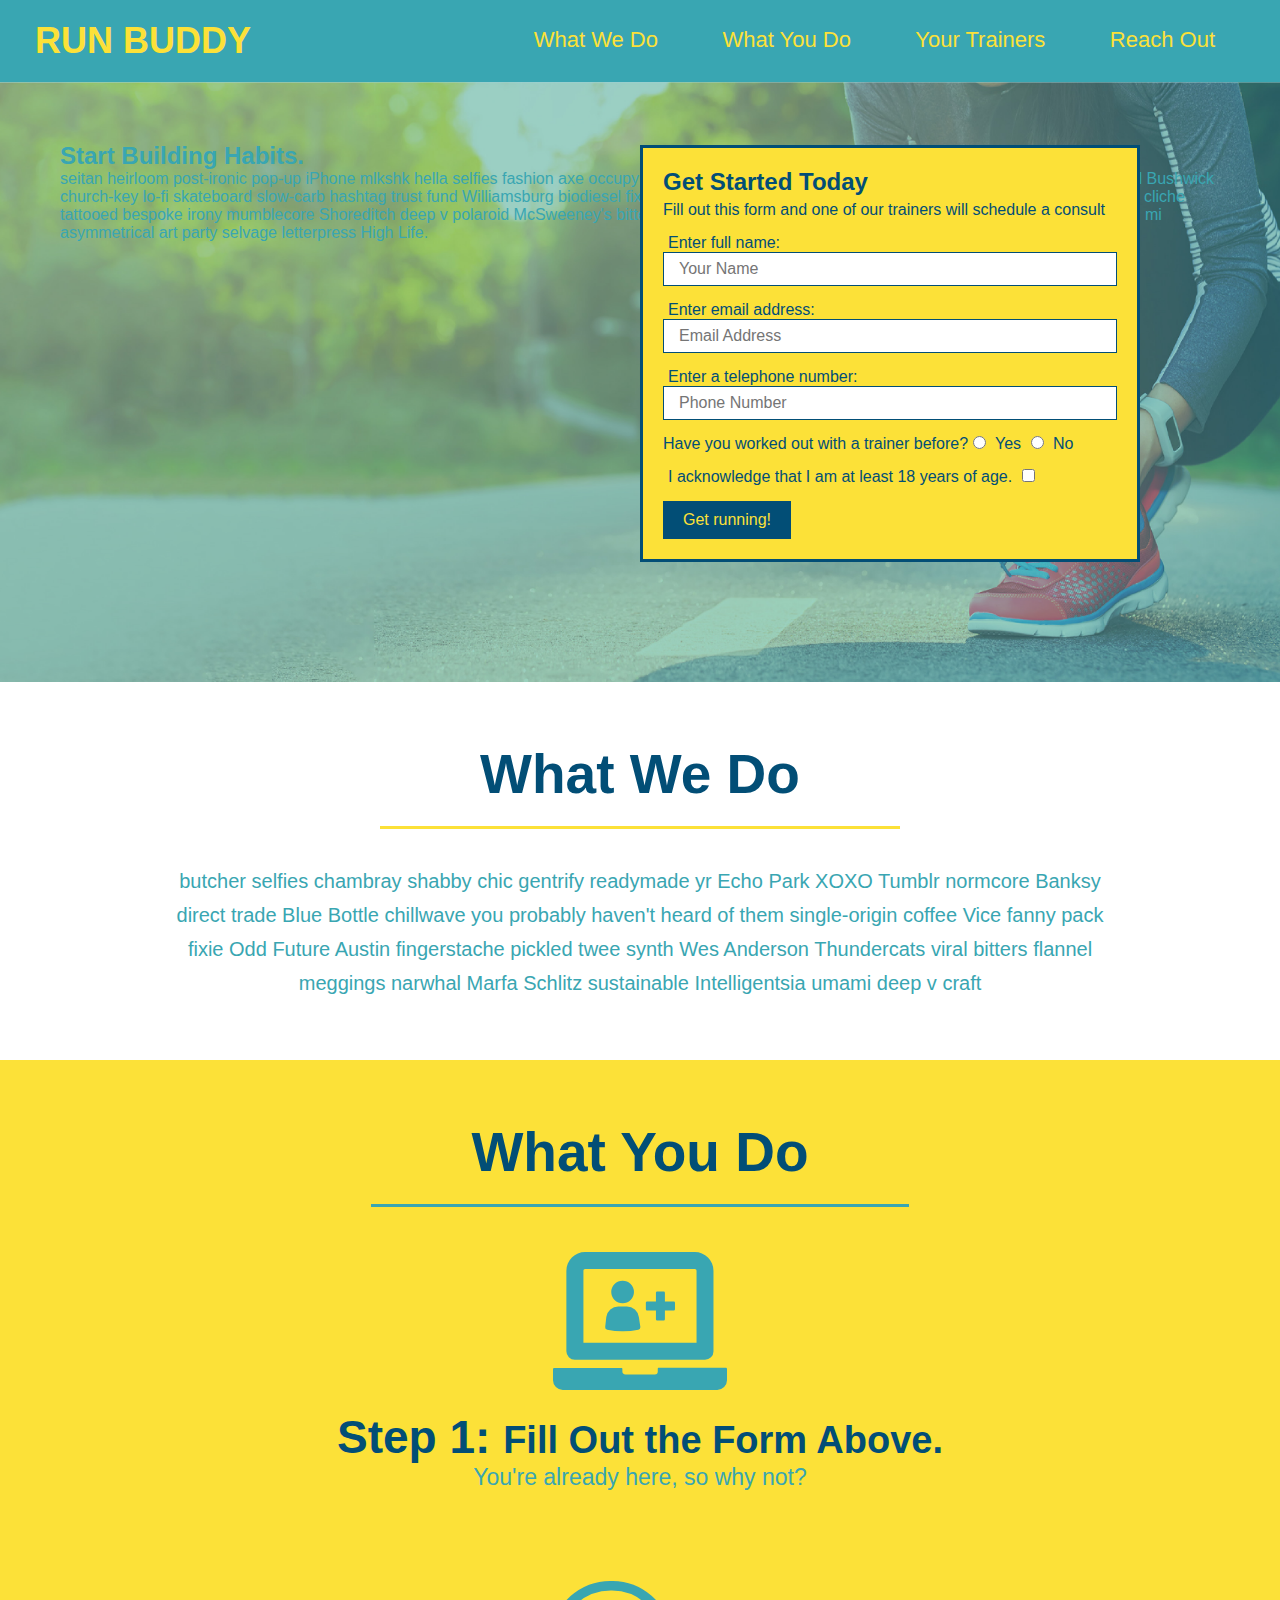
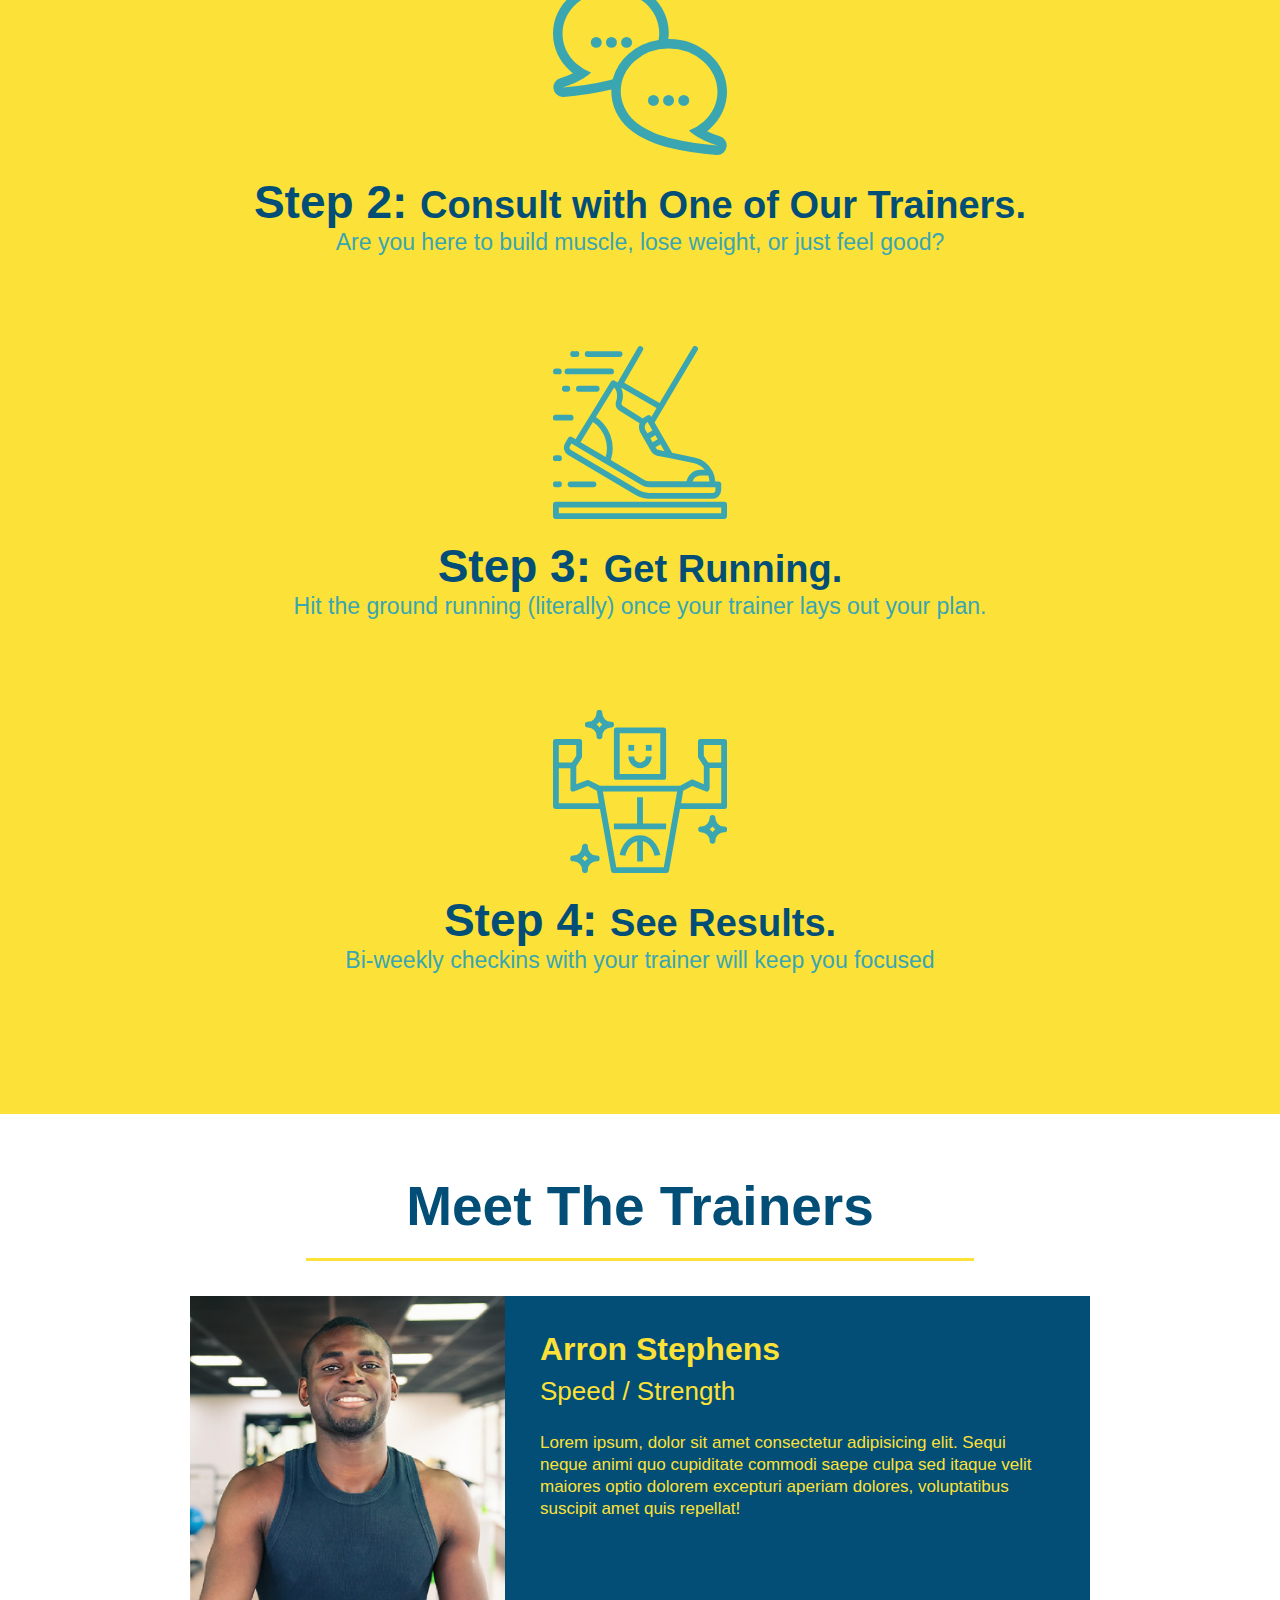
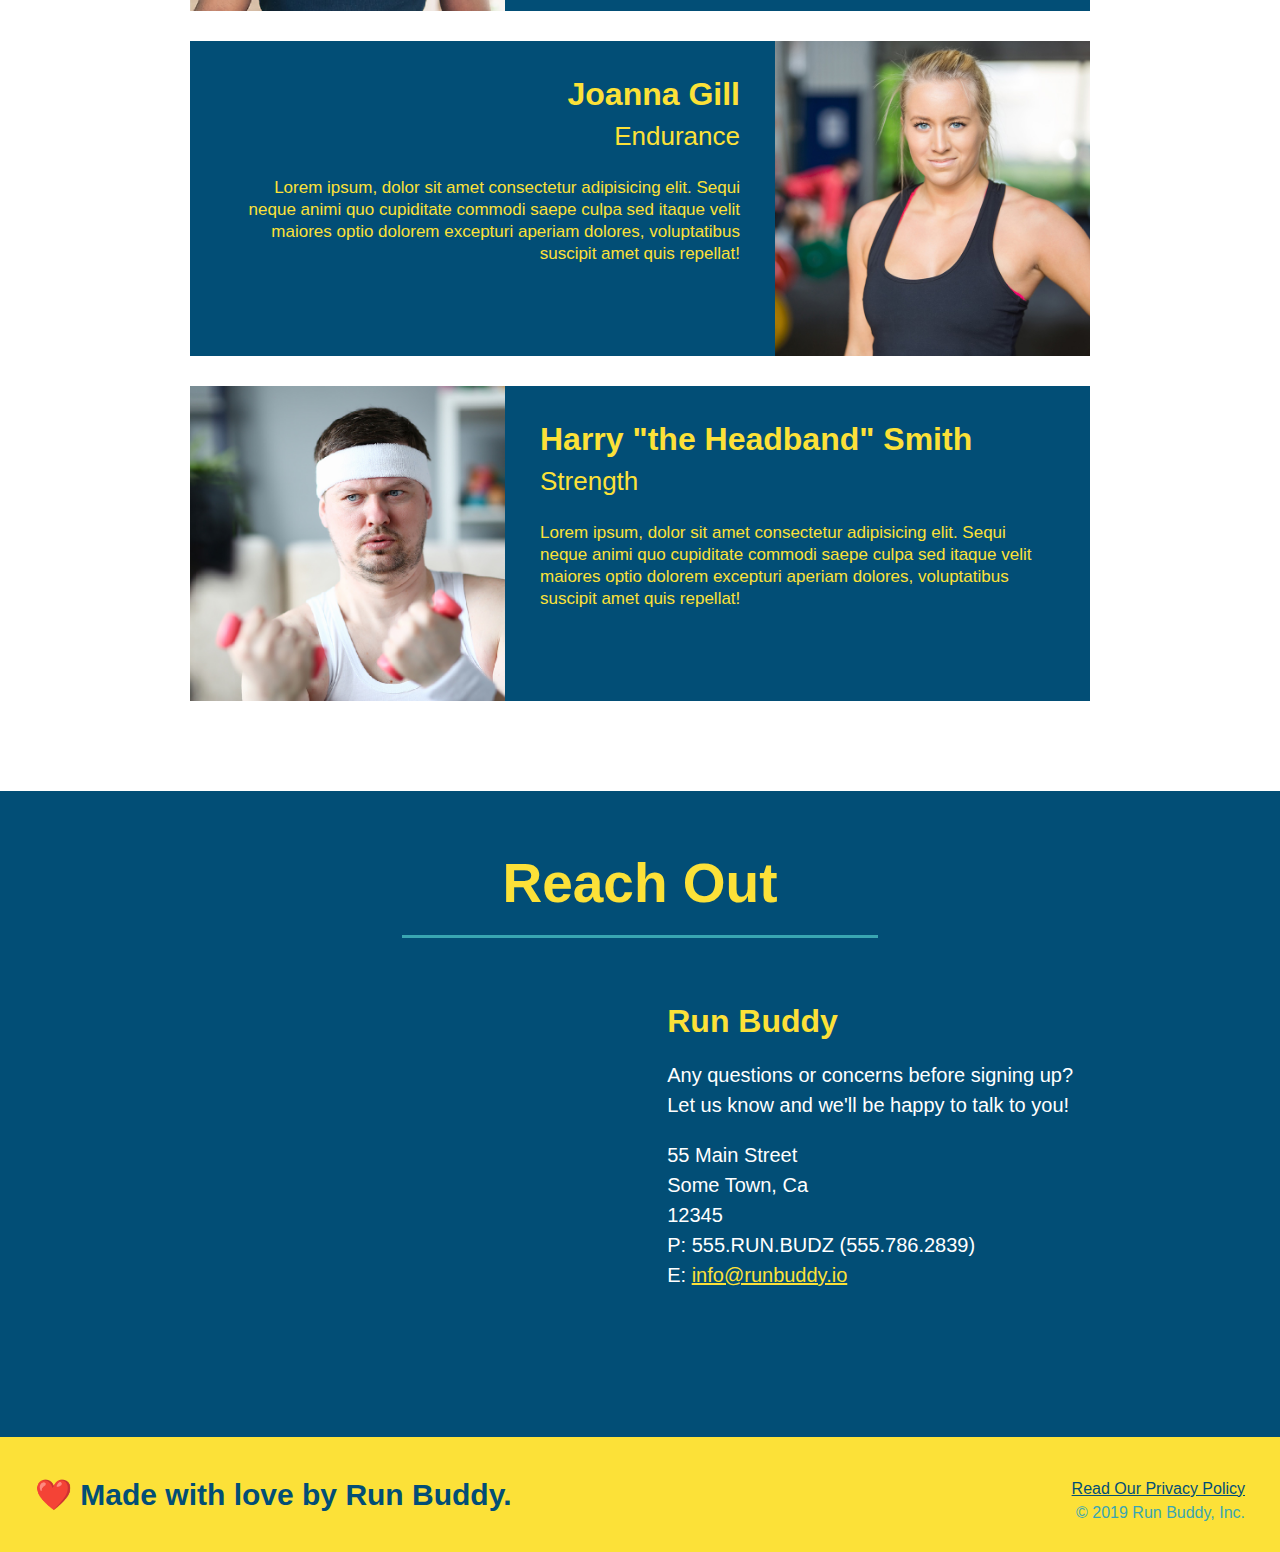
==== index.html @ 71365e05 "add content to hero, replace image" ====
<html lang="en">

<head>
  <meta charset="UTF-8" />
  <title>Run Buddy</title>
  <link rel="stylesheet" href="./style.css" />
</head>

<body>
  <!-- navigation -->
  <header>
    <h1>
      <a href="/">
        RUN BUDDY
      </a>
    </h1>
    <nav>
      <!-- Unordered list element -->
      <ul>
        <!-- List item element-->
        <li>
          <!-- Anchor element -->
          <a href="#what-we-do">What We Do</a>
        </li>
        <li>
          <a href="#what-you-do">What You Do</a>
        </li>
        <li>
          <a href="#your-trainers">Your Trainers</a>
        </li>
        <li>
          <a href="#reach-out">Reach Out</a>
        </li>
      </ul>
    </nav>
  </header>

  <!-- hero/jumbotron -->
  <section class="hero">
    <div class="hero-cta">
      <h2>Start Building Habits.</h2>
      <p>
        seitan heirloom post-ironic pop-up iPhone mlkshk hella selfies fashion axe occupy readymade put a bird on it messenger bag Wes Anderson Schlitz plaid Bushwick church-key lo-fi skateboard slow-carb hashtag trust fund Williamsburg biodiesel fixie farm-to-table 8-bit banjo XOXO Banksy chillwave bicycle rights retro cliche tattooed bespoke irony mumblecore Shoreditch deep v polaroid McSweeney's bitters cray gentrify tofu Marfa you probably haven't heard of them yr banh mi asymmetrical art party selvage letterpress High Life.
      </p>
    </div>
    <div class="hero-form">
      <h3>Get Started Today</h3>
      <p>Fill out this form and one of our trainers will schedule a consult</p>
      <form>
        <label for="name">Enter full name:</label>
        <input type="text" placeholder="Your Name" name="name" id="name" class="form-input" />
        <label for="email">Enter email address:</label>
        <input type="text" placeholder="Email Address" name="email" id="email" class="form-input" />
        <label for="phone">Enter a telephone number:</label>
        <input type="text" placeholder="Phone Number" name="phone" id="phone" class="form-input" />
        <p>
          Have you worked out with a trainer before?
          <input type="radio" name="trainer-confirm" id="trainer-yes" />
          <label for="trainer-yes">Yes</label>
          <input type="radio" name="trainer-confirm" id="trainer-no" />
          <label for="trainer-no">No</label>
        </p>
        <p>
          <label for="checkbox">
            I acknowledge that I am at least 18 years of age.
          </label>
          <input type="checkbox" name="checkpoint1" id="checkbox" />
        </p>
        <button type="submit">
          Get running!
        </button>
      </form>
    </div>
  </section>

  <!-- "what we do" section -->
  <section id="what-we-do" class="intro">
    <h2 class="section-title primary-border">What We Do</h2>
    <p>
      butcher selfies chambray shabby chic gentrify readymade yr Echo Park XOXO Tumblr normcore Banksy direct trade Blue
      Bottle chillwave you probably haven't heard of them single-origin coffee Vice fanny pack fixie Odd Future Austin
      fingerstache pickled twee synth Wes Anderson Thundercats viral bitters flannel meggings narwhal Marfa Schlitz
      sustainable Intelligentsia umami deep v craft
    </p>
  </section>

  <!-- "what you do" section -->
  <section id="what-you-do" class="steps">
    <h2 class="section-title secondary-border">What You Do</h2>

    <div>
      <img src="./images/step-1.svg" alt="" />
      <h3>Step 1: <span>Fill Out the Form Above.</span></h3>
      <p>You're already here, so why not?</p>
    </div>

    <div>
      <img src="./images/step-2.svg" alt="" />
      <h3>Step 2: <span>Consult with One of Our Trainers.</span></h3>
      <p>Are you here to build muscle, lose weight, or just feel good?</p>
    </div>

    <div>
      <img src="./images/step-3.svg" alt="" />
      <h3>Step 3: <span>Get Running.</span></h3>
      <p>Hit the ground running (literally) once your trainer lays out your plan.</p>
    </div>

    <div>
      <img src="./images/step-4.svg" alt="" />
      <h3>Step 4: <span>See Results.</span></h3>
      <p>Bi-weekly checkins with your trainer will keep you focused</p>
    </div>
  </section>

  <!-- "meet the trainers" section -->
  <section id="your-trainers" class="trainers">
    <h2 class="section-title primary-border">Meet The Trainers</h2>
    <article class="trainer">
      <img src="./images/trainer-1.jpg" alt="Arron Stephens in his workout clothes, ready to pump iron" />
      <div class="trainer-bio text-left">
        <h3>Arron Stephens</h3>
        <h4>Speed / Strength</h4>
        <p>
          Lorem ipsum, dolor sit amet consectetur adipisicing elit. Sequi neque animi quo cupiditate commodi saepe culpa
          sed
          itaque velit maiores optio dolorem excepturi aperiam dolores, voluptatibus suscipit amet quis repellat!
        </p>
      </div>
    </article>

    <!-- second trainer bio -->
    <article class="trainer">
      <div class="trainer-bio text-right">
        <h3>Joanna Gill</h3>
        <h4>Endurance</h4>
        <p>
          Lorem ipsum, dolor sit amet consectetur adipisicing elit. Sequi neque animi quo cupiditate commodi saepe culpa
          sed
          itaque velit maiores optio dolorem excepturi aperiam dolores, voluptatibus suscipit amet quis repellat!
        </p>
      </div>
      <img src="./images/trainer-2.jpg" alt="Joanna Gill cooling off after a workout" />
    </article>

    <!-- third trainer bio -->
    <article class="trainer">
      <img src="./images/trainer-3.jpg"
        alt="Harry Smith wearing a headband and lifting comically small pink weights" />
      <div class="trainer-bio text-left">
        <h3>Harry "the Headband" Smith</h3>
        <h4>Strength</h4>
        <p>
          Lorem ipsum, dolor sit amet consectetur adipisicing elit. Sequi neque animi quo cupiditate commodi saepe culpa
          sed
          itaque velit maiores optio dolorem excepturi aperiam dolores, voluptatibus suscipit amet quis repellat!
        </p>
      </div>
    </article>
  </section>

  <!-- "reach out" section -->
  <section id="reach-out" class="contact">
    <h2 class="section-title secondary-border">Reach Out</h2>
    <div class="contact-info">
      <iframe 
        src="https://www.google.com/maps/embed?pb=!1m18!1m12!1m3!1d3147.1079747227936!2d-120.42364418397035!3d37.92790791110593!2m3!1f0!2f0!3f0!3m2!1i1024!2i768!4f13.1!3m3!1m2!1s0x8090c49129b6ac57%3A0xb56c7eb95a2cd8bd!2sMain%20St%2C%20California%2095327!5e0!3m2!1sen!2sus!4v1616426329495!5m2!1sen!2sus"
        style="border:0;" 
        allowfullscreen=""
        loading="lazy">
      </iframe>
      <div>
        <h3>Run Buddy</h3>
        <p>
          Any questions or concerns before signing up?
          <br />
          Let us know and we'll be happy to talk to you!
        </p>
        <address>
          55 Main Street <br />
          Some Town, Ca <br />
          12345<br />
          P: 555.RUN.BUDZ (555.786.2839)<br />
          E: <a href="mailto:info@runbuddy.io">info@runbuddy.io</a>
        </address>
      </div>
    </div>
  </section>

  <!-- footer -->
  <footer>
    <h2>❤️ Made with love by Run Buddy.</h2>
    <div>
      <a href="./privacy-policy.html">Read Our Privacy Policy</a><br />
      &copy; 2019 Run Buddy, Inc.
    </div>
  </footer>
</body>

</html>
---- style.css ----
* {
    margin: 0;
    padding: 0;
    box-sizing: border-box;
  }
  
  body {
    /* more on this crazy alphanumerical value in a minute! */
    color: #39a6b2;
    font-family: Helvetica, Arial, sans-serif;
  }
  
  /* apply styles to <header> */
  header {
    padding: 20px 35px;
    background-color: #39a6b2;
  }
  
  header h1 {
    font-weight: bold;
    font-size: 36px;
    color: #fce138;
    margin: 0;
    display: inline;
  }
  header a {
    text-decoration: none;
    color: #fce138;
  }
  
  header nav {
    float: right;
    margin: 7px 0;
  }
  
  header nav ul li {
    display: inline;
  }
  
  header nav ul li a {
    margin: 0 30px;
    font-weight: lighter;
    font-size: 22px;
  }
  
  footer {
    background: #fce138;
    width: 100%;
    padding: 40px 35px;
  }
  
  footer h2 {
    display: inline;
    color: #024e76;
    font-size: 30px;
    margin: 0;
  }
  
  footer div {
    float: right;
    line-height: 1.5;
    text-align: right;
  }
  
  footer a {
    color: #024e76;
  }
  
  section {
    padding: 60px;
  }
  
  /* Hero Style Start */
  .hero {
    background-image: url('./images/hero-bg.jpg');
    height: 600px;
    background-size: cover;
    background-position: center;
    position: relative;
  }
  /* Hero Style End */
  
  .hero-form {
    border: 3px solid #024e76;
    background-color: #fce138;
    padding: 20px;
    width: 500px;
    color: #024e76;
    position: absolute;
    bottom: 120px;
    right: 140px;
  }
  
  .hero-form h3 {
    font-size: 24px;
    margin: 0;
  }
  .hero-form p {
    margin: 5px 0 15px 0;
  }
  
  .form-input {
    border: 1px solid #024e76;
    display: block;
    padding: 7px 15px;
    font-size: 16px;
    color: #024e76;
    width: 100%;
    margin-bottom: 15px;
  }
  
  .hero-form label {
    margin: 0 5px;
  }
  
  .hero-form button {
    color: #fce138;
    background-color: #024e76;
    border: none;
    padding: 10px 20px;
    font-size: 16px;
  }
  
  .intro {
    text-align: center;
  }
  
  .intro p {
    line-height: 1.7;
    color: #39a6b2;
    width: 80%;
    font-size: 20px;
    margin: 0 auto;
  }
  
  .steps {
    text-align: center;
    background: #fce138;
  }
  
  .steps div {
    margin-bottom: 80px;
  }
  
  .steps img {
    width: 15%;
    margin: 10px 0;
  }
  
  .steps h3 {
    color: #024e76;
    font-size: 46px;
    margin-top: 10px;
  }
  
  .steps p {
    color: #39a6b2;
    font-size: 23px;
  }
  
  .steps span {
    font-size: 38px;
  }
  
  .section-title {
    font-size: 55px;
    color: #024e76;
    margin-bottom: 35px;
    padding: 0 100px 20px 100px;
    display: inline-block;
    border-bottom: 3px solid;
  }
  
  .primary-border {
    border-color: #fce138;
  }
  
  .secondary-border {
    border-color: #39a6b2;
  }
  
  .trainers {
    text-align: center;
  }
  
  .trainer {
    width: 900px;
    margin: 0 auto 30px auto;
    background: #024e76;
    color: #fce138;
    overflow: auto;
  }
  
  .trainer img {
    width: 35%;
    float: left;
  }
  
  .trainer-bio {
    padding: 35px;
    float: left;
    width: 65%;
  }
  
  .trainer-bio h3 {
    font-size: 32px;
    margin-bottom: 8px;
  }
  
  .trainer-bio h4 {
    font-weight: lighter;
    font-size: 26px;
    margin-bottom: 25px;
  }
  
  .trainer-bio p {
    font-size: 17px;
    line-height: 1.3;
  }
  
  .text-left {
    text-align: left;
  }
  
  .text-right {
    text-align: right;
  }
  
  /* REACH OUT STYLES START */
  .contact {
    text-align: center;
    background: #024e76;
  }
  
  .contact h2 {
    color: #fce138;
  }
  
  .contact-info iframe {
    width: 400px;
    height: 400px;
  }
  
  .contact-info div {
    width: 410px;
    display: inline-block;
    vertical-align: top;
    text-align: left;
    margin: 30px 0 0 60px;
    color: white;
  }
  
  .contact-info h3 {
    color: #fce138;
    font-size: 32px;
  }
  
  .contact-info p,
  .contact-info address {
    margin: 20px 0;
    line-height: 1.5;
    font-size: 20px;
    font-style: normal;
  }
  
  .contact-info a {
    color: #fce138;
  }
  
  /* REACH OUT STYLES END */
/* privacy policy css */
.privacy {
    background-position: bottom;
    height: auto;
    text-align: center;
    margin-bottom: 40px;
    color: #fce138;
}
.privacy h2 {
    display: inline-block;
    border-bottom: 4px solid #fce138;
    padding: 0 80px 15px 80px;
    font-weight: normal;
    font-size: 42px;
    font-style: italic;
}
.privacy article {
    width: 80%;
}
.privacy article h3 {
    font-size: 25px;
    margin: 20px 0 20px 0;
}
.privacy article p {
    font-size: 16px;
    line-height: 1.5;
    margin: 20px 0 20px 0;
}
.privacy article ul {
    margin: 15px 20px 15px 20px;
}
.privacy article ul li {
    color: #39a6b2;
    margin: 10px 0 10px 0;
}
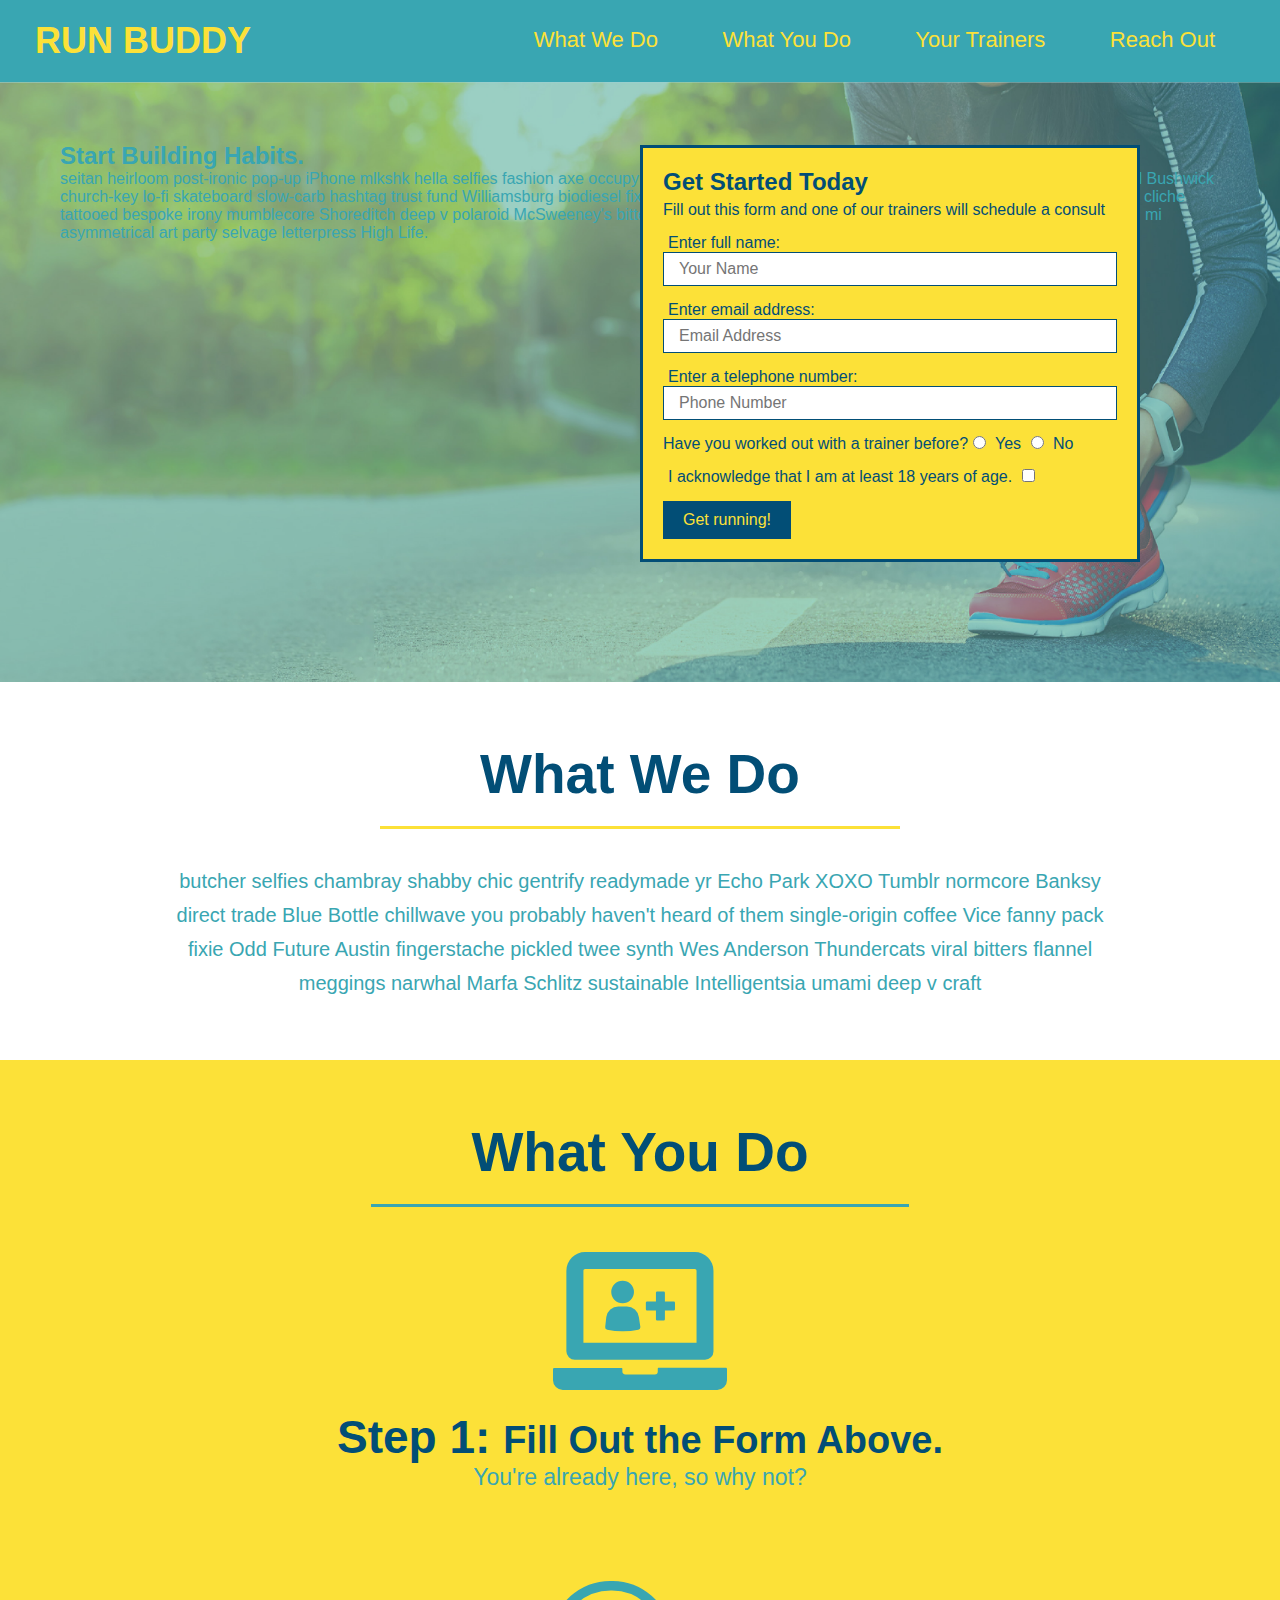
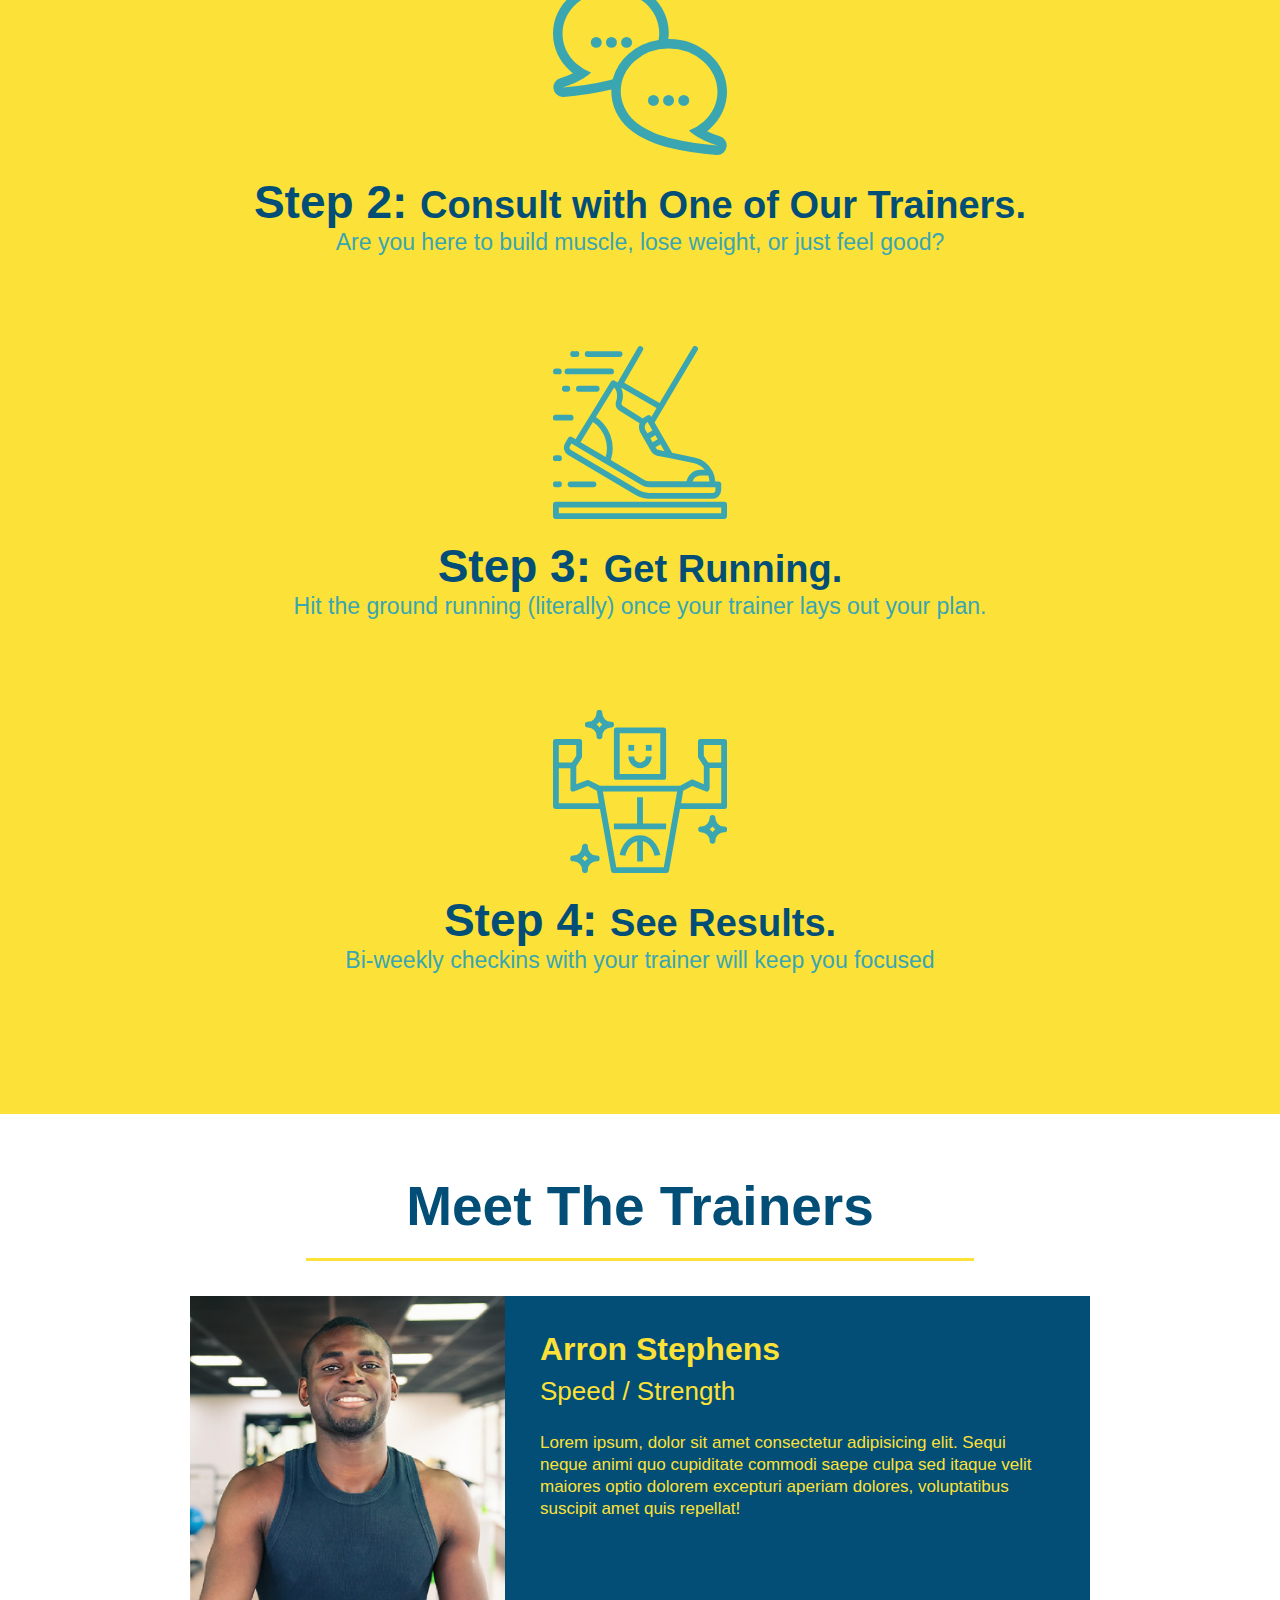
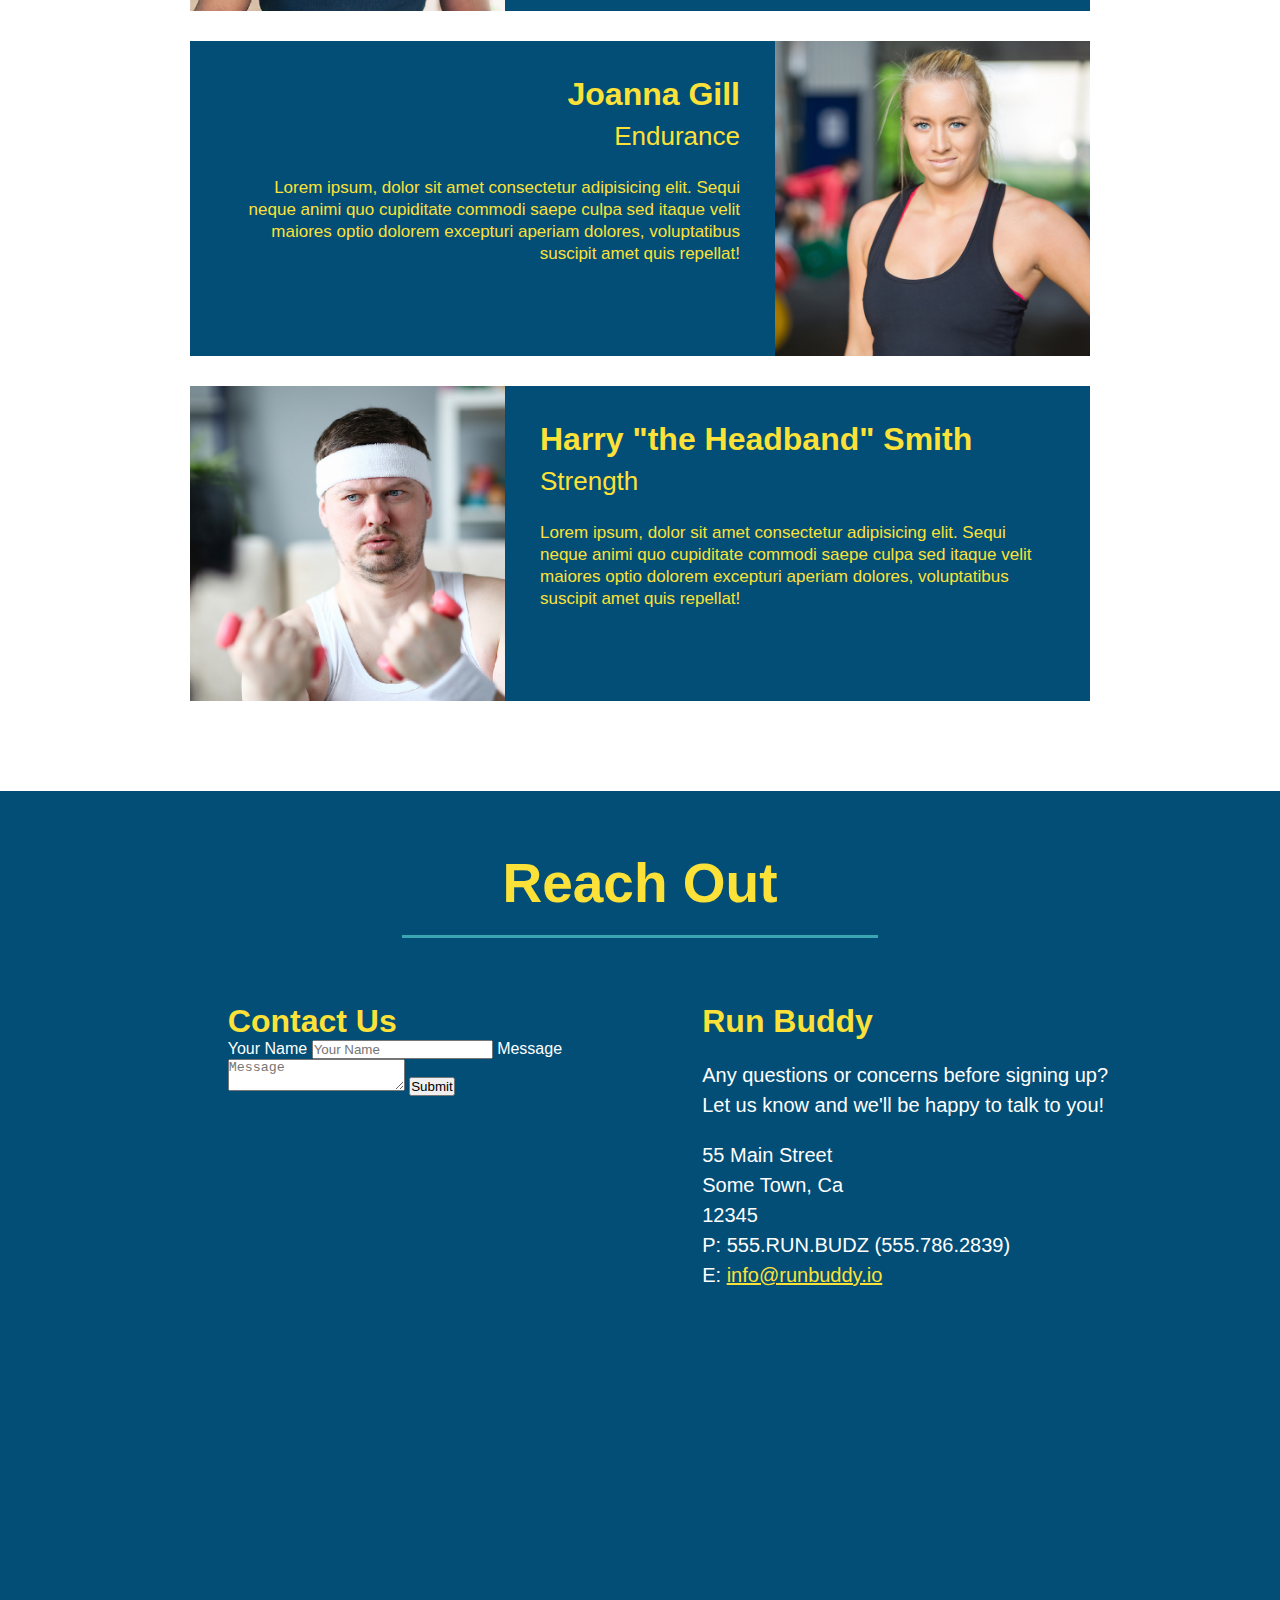
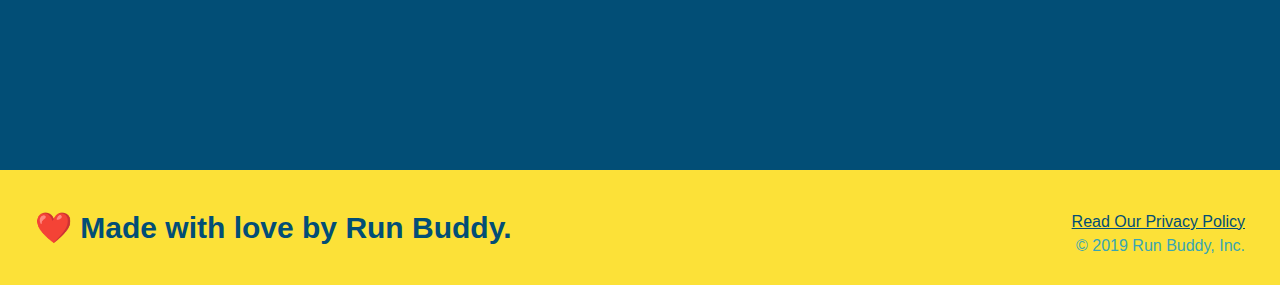
==== commit b8ddc8ac: "add contact form" ====
--- a/index.html
+++ b/index.html
@@ -163,12 +163,18 @@
   <section id="reach-out" class="contact">
     <h2 class="section-title secondary-border">Reach Out</h2>
     <div class="contact-info">
-      <iframe 
-        src="https://www.google.com/maps/embed?pb=!1m18!1m12!1m3!1d3147.1079747227936!2d-120.42364418397035!3d37.92790791110593!2m3!1f0!2f0!3f0!3m2!1i1024!2i768!4f13.1!3m3!1m2!1s0x8090c49129b6ac57%3A0xb56c7eb95a2cd8bd!2sMain%20St%2C%20California%2095327!5e0!3m2!1sen!2sus!4v1616426329495!5m2!1sen!2sus"
-        style="border:0;" 
-        allowfullscreen=""
-        loading="lazy">
-      </iframe>
+      <div class="contact-form">
+        <h3>Contact Us</h3>
+        <form>
+           <label for="contact-name">Your Name</label>
+           <input type="text" id="contact-name" placeholder="Your Name" />
+      
+           <label for="contact-message">Message</label>
+           <textarea id="contact-message" placeholder="Message"></textarea>
+      
+           <button type="submit">Submit</button>
+          </form>
+      </div>
       <div>
         <h3>Run Buddy</h3>
         <p>
@@ -184,6 +190,12 @@
           E: <a href="mailto:info@runbuddy.io">info@runbuddy.io</a>
         </address>
       </div>
+      <iframe 
+        src="https://www.google.com/maps/embed?pb=!1m18!1m12!1m3!1d3147.1079747227936!2d-120.42364418397035!3d37.92790791110593!2m3!1f0!2f0!3f0!3m2!1i1024!2i768!4f13.1!3m3!1m2!1s0x8090c49129b6ac57%3A0xb56c7eb95a2cd8bd!2sMain%20St%2C%20California%2095327!5e0!3m2!1sen!2sus!4v1616426329495!5m2!1sen!2sus"
+        style="border:0;" 
+        allowfullscreen=""
+        loading="lazy">
+      </iframe>
     </div>
   </section>
 
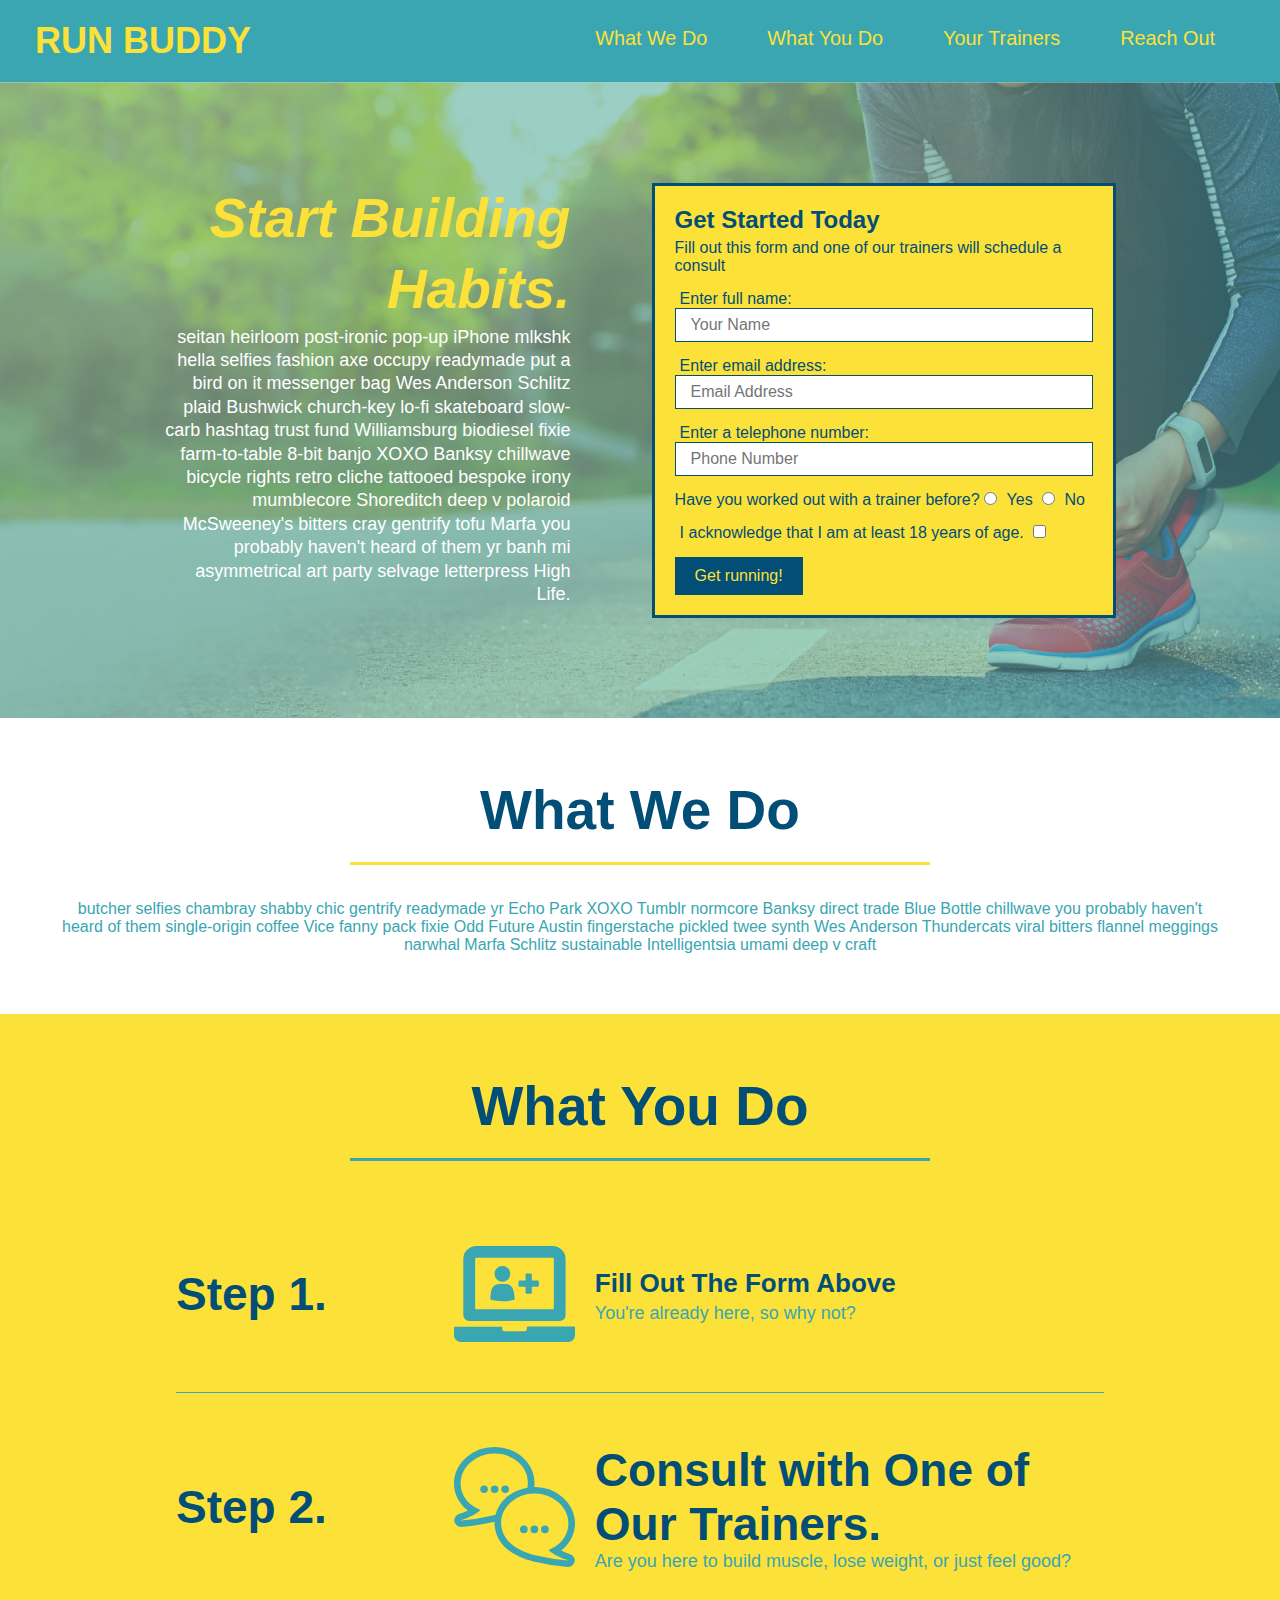
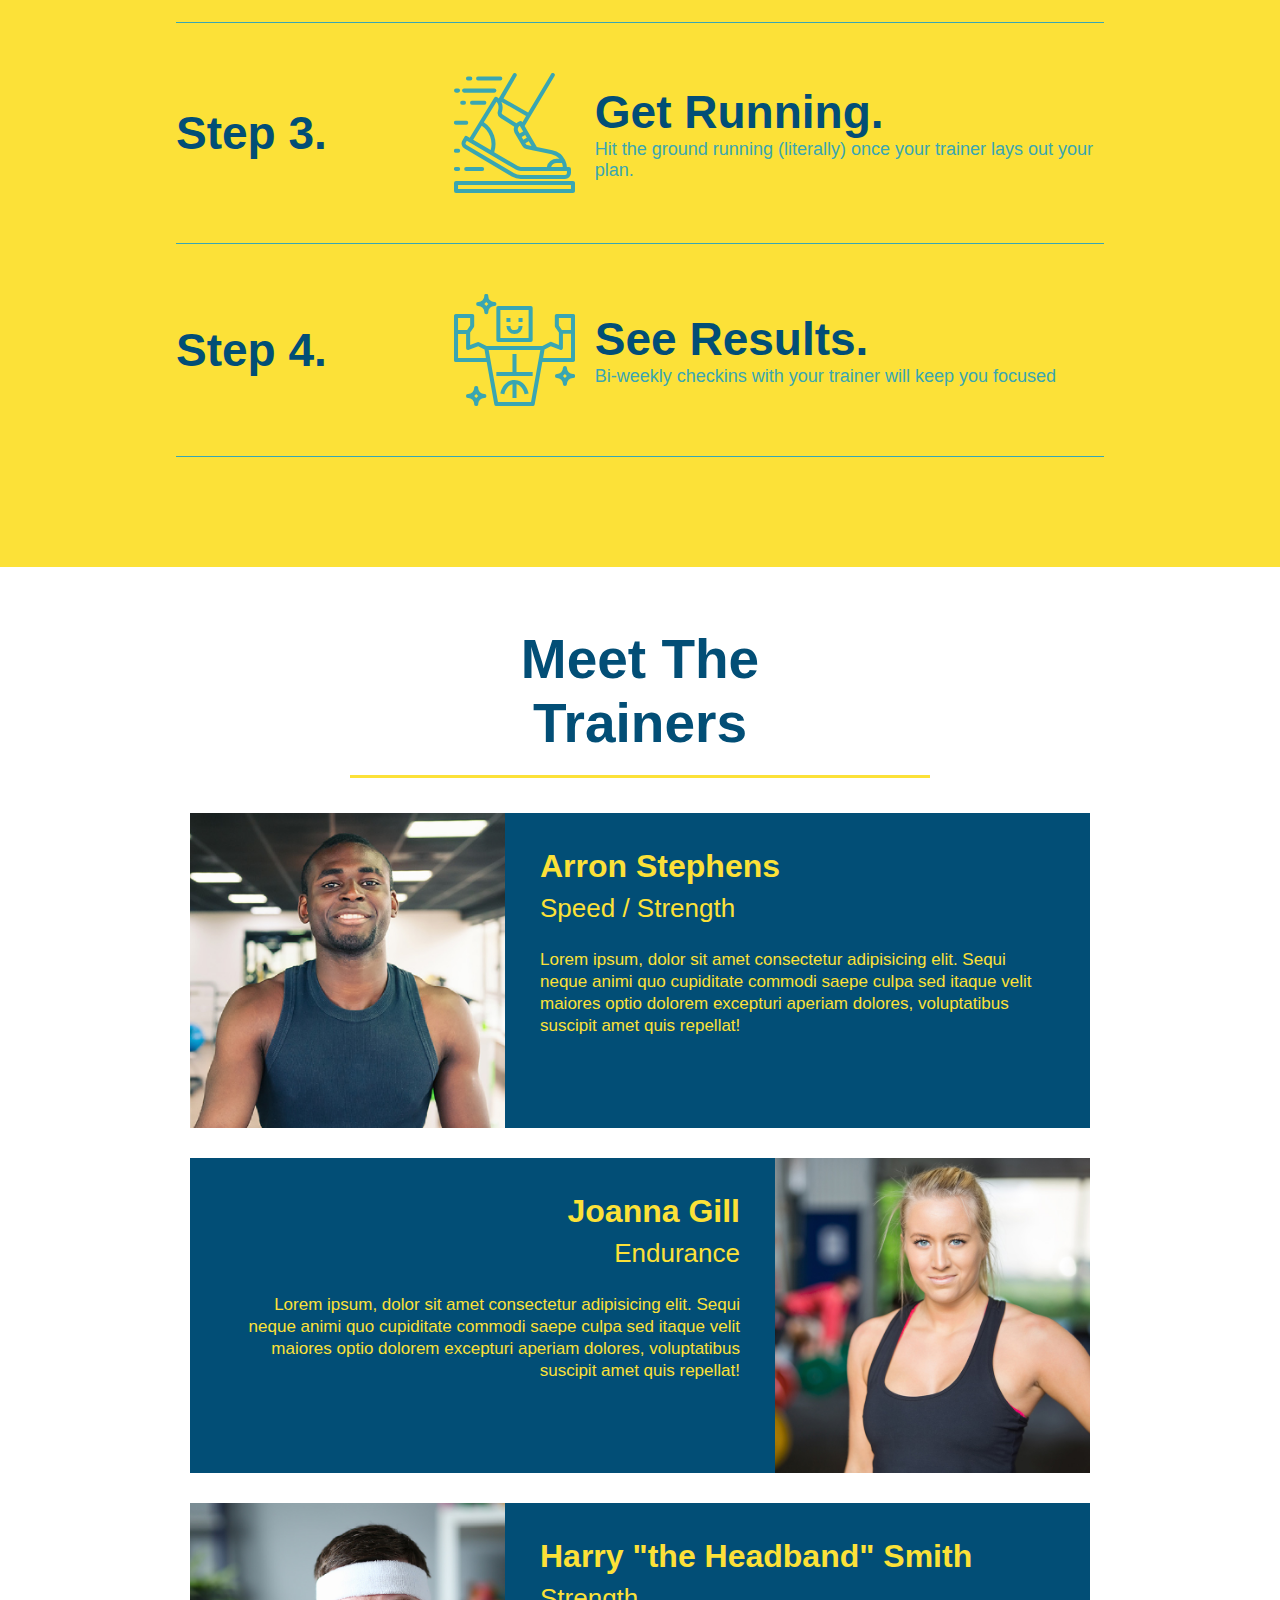
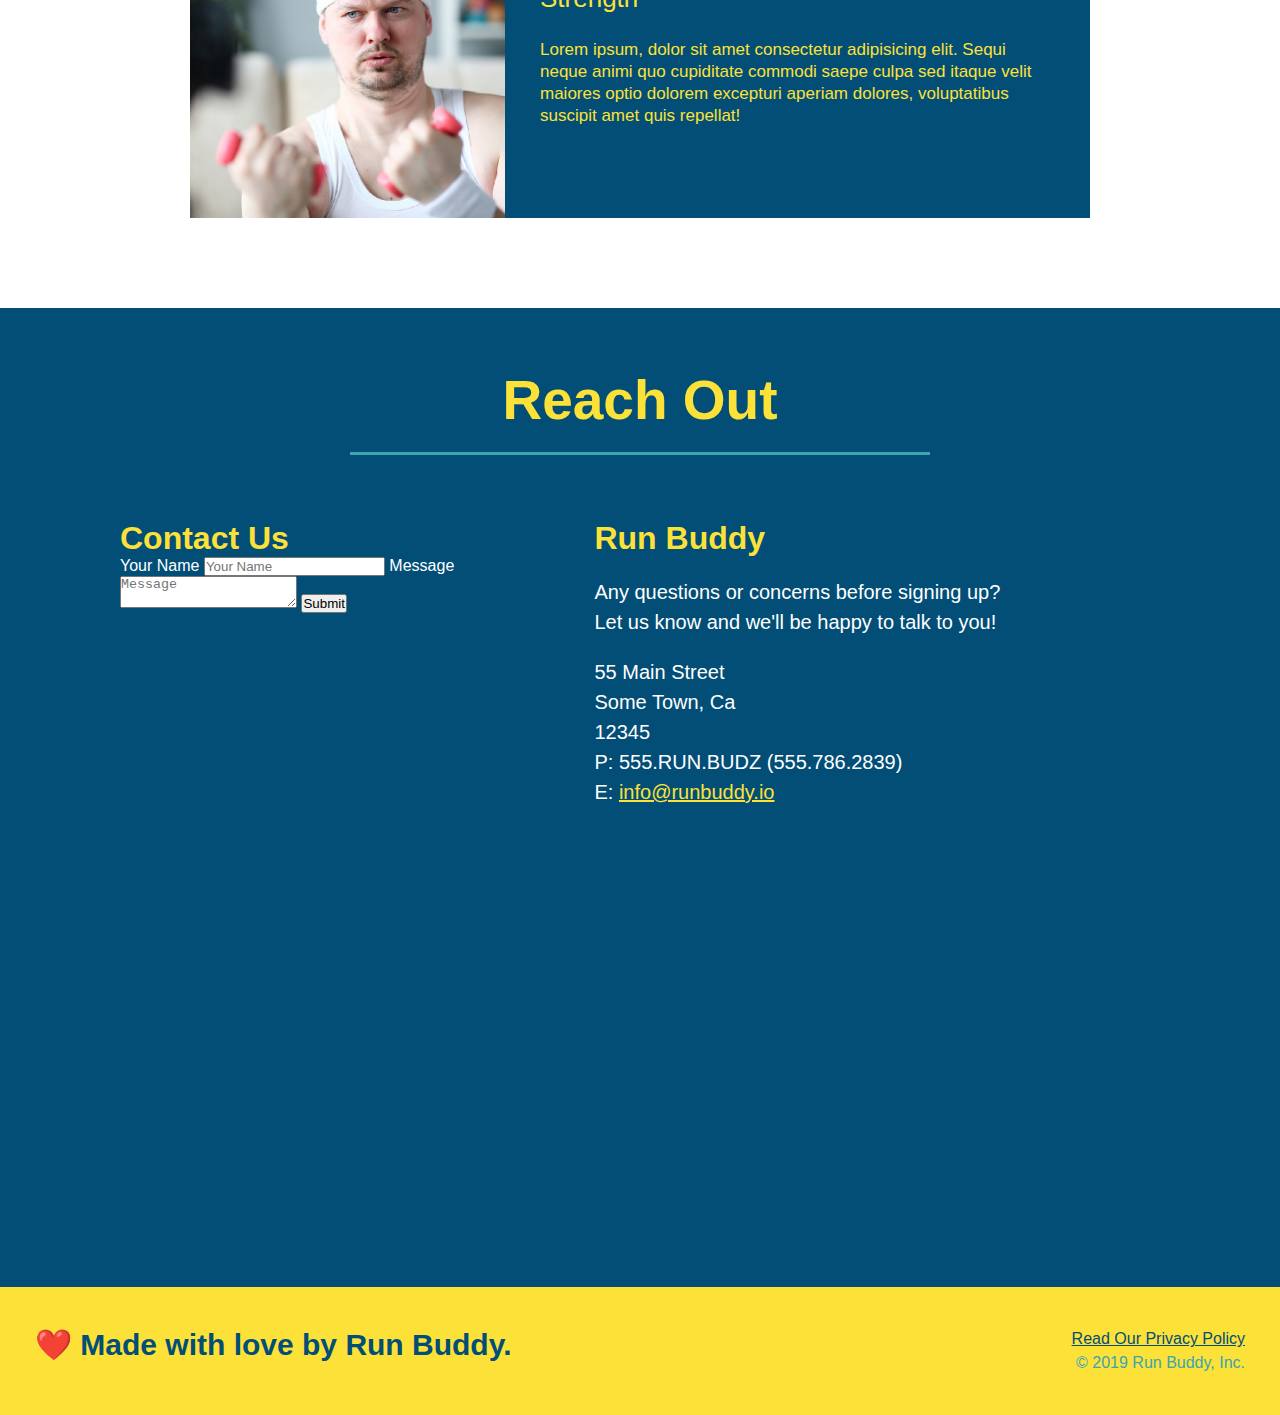
==== commit 11f25ab2: "add flexbox to the steps" ====
--- a/index.html
+++ b/index.html
@@ -75,41 +75,77 @@
 
   <!-- "what we do" section -->
   <section id="what-we-do" class="intro">
-    <h2 class="section-title primary-border">What We Do</h2>
-    <p>
-      butcher selfies chambray shabby chic gentrify readymade yr Echo Park XOXO Tumblr normcore Banksy direct trade Blue
-      Bottle chillwave you probably haven't heard of them single-origin coffee Vice fanny pack fixie Odd Future Austin
-      fingerstache pickled twee synth Wes Anderson Thundercats viral bitters flannel meggings narwhal Marfa Schlitz
-      sustainable Intelligentsia umami deep v craft
-    </p>
+    <div class="flex-row">
+      <h2 class="section-title primary-border">What We Do</h2>
+    </div>
+    
+    <div class="flex-row">
+      <p>
+        butcher selfies chambray shabby chic gentrify readymade yr Echo Park XOXO Tumblr normcore Banksy direct trade Blue
+        Bottle chillwave you probably haven't heard of them single-origin coffee Vice fanny pack fixie Odd Future Austin
+        fingerstache pickled twee synth Wes Anderson Thundercats viral bitters flannel meggings narwhal Marfa Schlitz
+        sustainable Intelligentsia umami deep v craft
+      </p>
+    </div>
+
   </section>
 
   <!-- "what you do" section -->
   <section id="what-you-do" class="steps">
-    <h2 class="section-title secondary-border">What You Do</h2>
-
-    <div>
-      <img src="./images/step-1.svg" alt="" />
-      <h3>Step 1: <span>Fill Out the Form Above.</span></h3>
-      <p>You're already here, so why not?</p>
-    </div>
-
-    <div>
-      <img src="./images/step-2.svg" alt="" />
-      <h3>Step 2: <span>Consult with One of Our Trainers.</span></h3>
-      <p>Are you here to build muscle, lose weight, or just feel good?</p>
-    </div>
-
-    <div>
-      <img src="./images/step-3.svg" alt="" />
-      <h3>Step 3: <span>Get Running.</span></h3>
-      <p>Hit the ground running (literally) once your trainer lays out your plan.</p>
-    </div>
-
-    <div>
-      <img src="./images/step-4.svg" alt="" />
-      <h3>Step 4: <span>See Results.</span></h3>
-      <p>Bi-weekly checkins with your trainer will keep you focused</p>
+    <div class="flex-row">
+      <h2 class="section-title secondary-border">What You Do</h2>
+    </div>
+
+    <div class="step">
+      <h3>Step 1.</h3>
+      <div class="step-info">
+        <div class="step-img">
+          <img src="./images/step-1.svg" alt="" />
+        </div>
+        <div class="step-text">
+          <h4>Fill Out The Form Above</h4>
+          <p>You're already here, so why not?</p>
+        </div>
+      </div>
+    </div>
+
+    <div class="step">
+      <h3>Step 2.</h3>
+      <div class="step-info">
+        <div class="step-img">
+          <img src="./images/step-2.svg" alt="" />
+        </div>
+        <div class="step-text">
+          <h3>Consult with One of Our Trainers.</h3>
+          <p>Are you here to build muscle, lose weight, or just feel good?</p>
+        </div>
+      </div>
+    </div>
+
+    <div class="step">
+      <h3>Step 3.</h3>
+      <div class="step-info">
+        <div class="step-img">
+          <img src="./images/step-3.svg" alt="" />
+        </div>
+        <div class="step-text">
+          <h3>Get Running.</h3>
+          <p>Hit the ground running (literally) once your trainer lays out your plan.</p>
+        </div>
+      </div>
+    </div>
+
+    <div class="step">
+      <h3>Step 4.</h3>
+      <div class="step-info">
+        <div class="step-img">
+          <img src="./images/step-4.svg" alt="" />
+        </div>
+        <div class=step-text>
+          <h3>See Results.</h3>
+          <p>Bi-weekly checkins with your trainer will keep you focused</p>
+        </div>
+      </div>
     </div>
   </section>
 
@@ -161,7 +197,9 @@
 
   <!-- "reach out" section -->
   <section id="reach-out" class="contact">
-    <h2 class="section-title secondary-border">Reach Out</h2>
+    <div class="flex-row">
+      <h2 class="section-title secondary-border">Reach Out</h2>
+    </div>
     <div class="contact-info">
       <div class="contact-form">
         <h3>Contact Us</h3>
--- a/style.css
+++ b/style.css
@@ -14,6 +14,9 @@
   header {
     padding: 20px 35px;
     background-color: #39a6b2;
+    display: flex;
+    justify-content: space-between;
+    flex-wrap: wrap;
   }
   
   header h1 {
@@ -21,7 +24,6 @@
     font-size: 36px;
     color: #fce138;
     margin: 0;
-    display: inline;
   }
   header a {
     text-decoration: none;
@@ -29,35 +31,39 @@
   }
   
   header nav {
-    float: right;
     margin: 7px 0;
   }
   
-  header nav ul li {
-    display: inline;
+  header nav ul {
+    display: flex;
+    flex-wrap: wrap;
+    justify-content: space-between;
+    align-items: center;
+    list-style: none;
   }
   
   header nav ul li a {
     margin: 0 30px;
     font-weight: lighter;
-    font-size: 22px;
+    font-size: 1.55vw;
   }
   
   footer {
     background: #fce138;
     width: 100%;
     padding: 40px 35px;
+    display: flex;
+    justify-content: space-between;
+    flex-wrap: wrap;
   }
   
   footer h2 {
-    display: inline;
     color: #024e76;
     font-size: 30px;
     margin: 0;
   }
   
   footer div {
-    float: right;
     line-height: 1.5;
     text-align: right;
   }
@@ -73,22 +79,36 @@
   /* Hero Style Start */
   .hero {
     background-image: url('./images/hero-bg.jpg');
-    height: 600px;
     background-size: cover;
     background-position: center;
-    position: relative;
+    display: flex;
+    justify-content: center;
+    flex-wrap: wrap;
   }
   /* Hero Style End */
+
+  .hero-cta {
+    width: 35%;
+    text-align: right;
+    margin: 3.5%;
+    color: #fff;
+    font-size: 18px;
+    line-height: 1.3;
+  }
+
+  .hero-cta h2 {
+    font-style: italic;
+    font-size: 55px;
+    color: #fce138;
+  }
   
   .hero-form {
     border: 3px solid #024e76;
     background-color: #fce138;
     padding: 20px;
-    width: 500px;
-    color: #024e76;
-    position: absolute;
-    bottom: 120px;
-    right: 140px;
+    color: #024e76;
+    width: 40%;
+    margin: 3.5%;
   }
   
   .hero-form h3 {
@@ -121,54 +141,63 @@
     font-size: 16px;
   }
   
-  .intro {
-    text-align: center;
-  }
-  
-  .intro p {
-    line-height: 1.7;
+  .step {
+    margin: 50px auto;
+    padding-bottom: 50px;
+    width: 80%;
+    border-bottom: 1px solid #39a6b2;
+    display: flex;
+    flex-wrap: wrap;
+    align-items: center;
+    justify-content: space-between;
+  }
+  
+  .steps {
+    background: #fce138;
+  }
+  
+  .step h3 {
+    color: #024e76;
+    font-size: 46px;
+    flex: 1 30%;
+  }
+  
+  .step-info {
+    flex: 2 70%;
+    display: flex;
+    flex-wrap: wrap;
+    align-items: center;
+  }
+
+  .step-img {
+    flex: 1 12%;
+    margin-right: 20px;
+  }
+
+  .step-text {
+    flex: 12;
+  }
+  
+  .step-text p {
     color: #39a6b2;
-    width: 80%;
-    font-size: 20px;
-    margin: 0 auto;
-  }
-  
-  .steps {
-    text-align: center;
-    background: #fce138;
-  }
-  
-  .steps div {
-    margin-bottom: 80px;
-  }
-  
-  .steps img {
-    width: 15%;
-    margin: 10px 0;
-  }
-  
-  .steps h3 {
-    color: #024e76;
-    font-size: 46px;
-    margin-top: 10px;
-  }
-  
-  .steps p {
-    color: #39a6b2;
-    font-size: 23px;
-  }
-  
-  .steps span {
-    font-size: 38px;
+    font-size: 18px;
+  }
+
+  .step-text h4 {
+    font-size: 26px;
+    line-height: 1.5;
+    color: #024e76;
   }
   
   .section-title {
     font-size: 55px;
     color: #024e76;
-    margin-bottom: 35px;
     padding: 0 100px 20px 100px;
-    display: inline-block;
     border-bottom: 3px solid;
+    padding-bottom: 20px;
+    text-align: center;
+    margin: 0 auto 35px auto;
+    width: 50%;
   }
   
   .primary-border {
@@ -180,7 +209,6 @@
   }
   
   .trainers {
-    text-align: center;
   }
   
   .trainer {
@@ -225,10 +253,13 @@
   .text-right {
     text-align: right;
   }
+
+  .intro p {
+    text-align: center;
+  }
   
   /* REACH OUT STYLES START */
   .contact {
-    text-align: center;
     background: #024e76;
   }
   
@@ -268,6 +299,12 @@
   }
   
   /* REACH OUT STYLES END */
+
+/* class to add flex */
+.flex-row {
+  display: flex;
+}
+
 /* privacy policy css */
 .privacy {
     background-position: bottom;
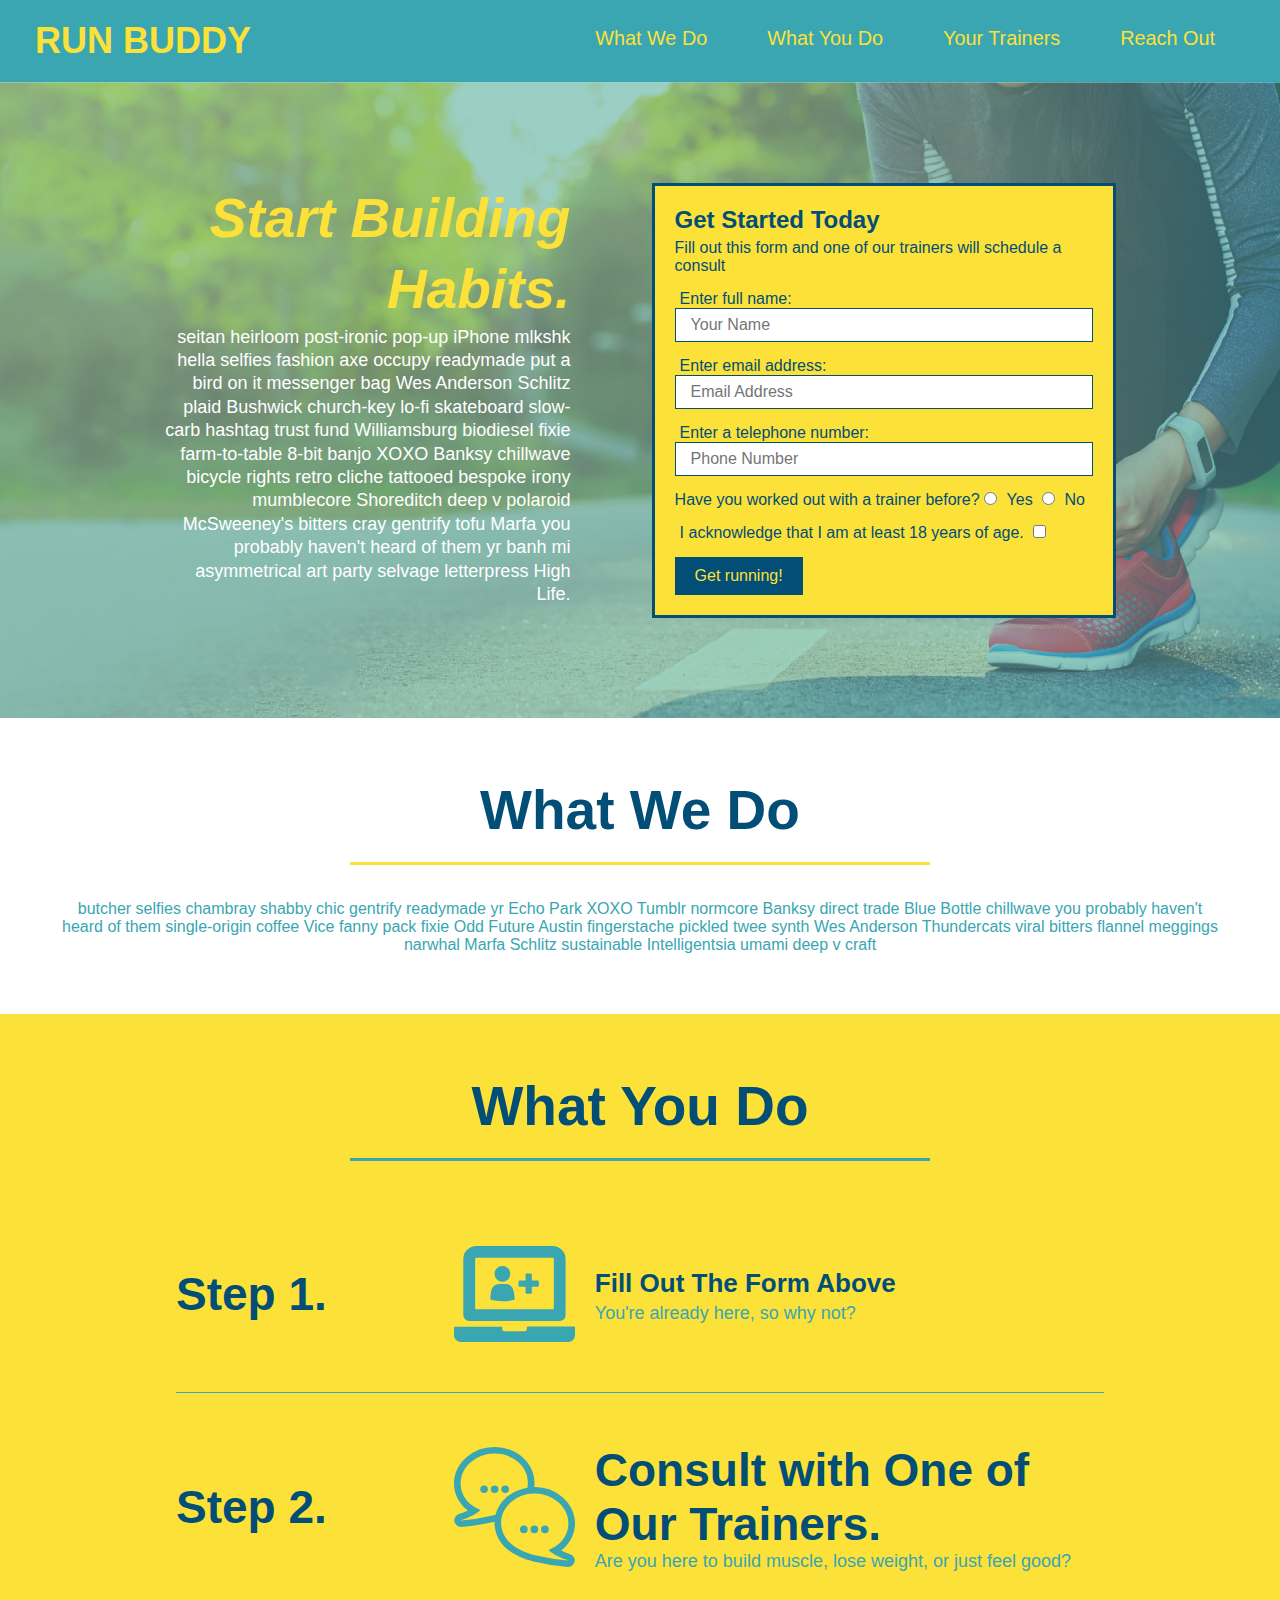
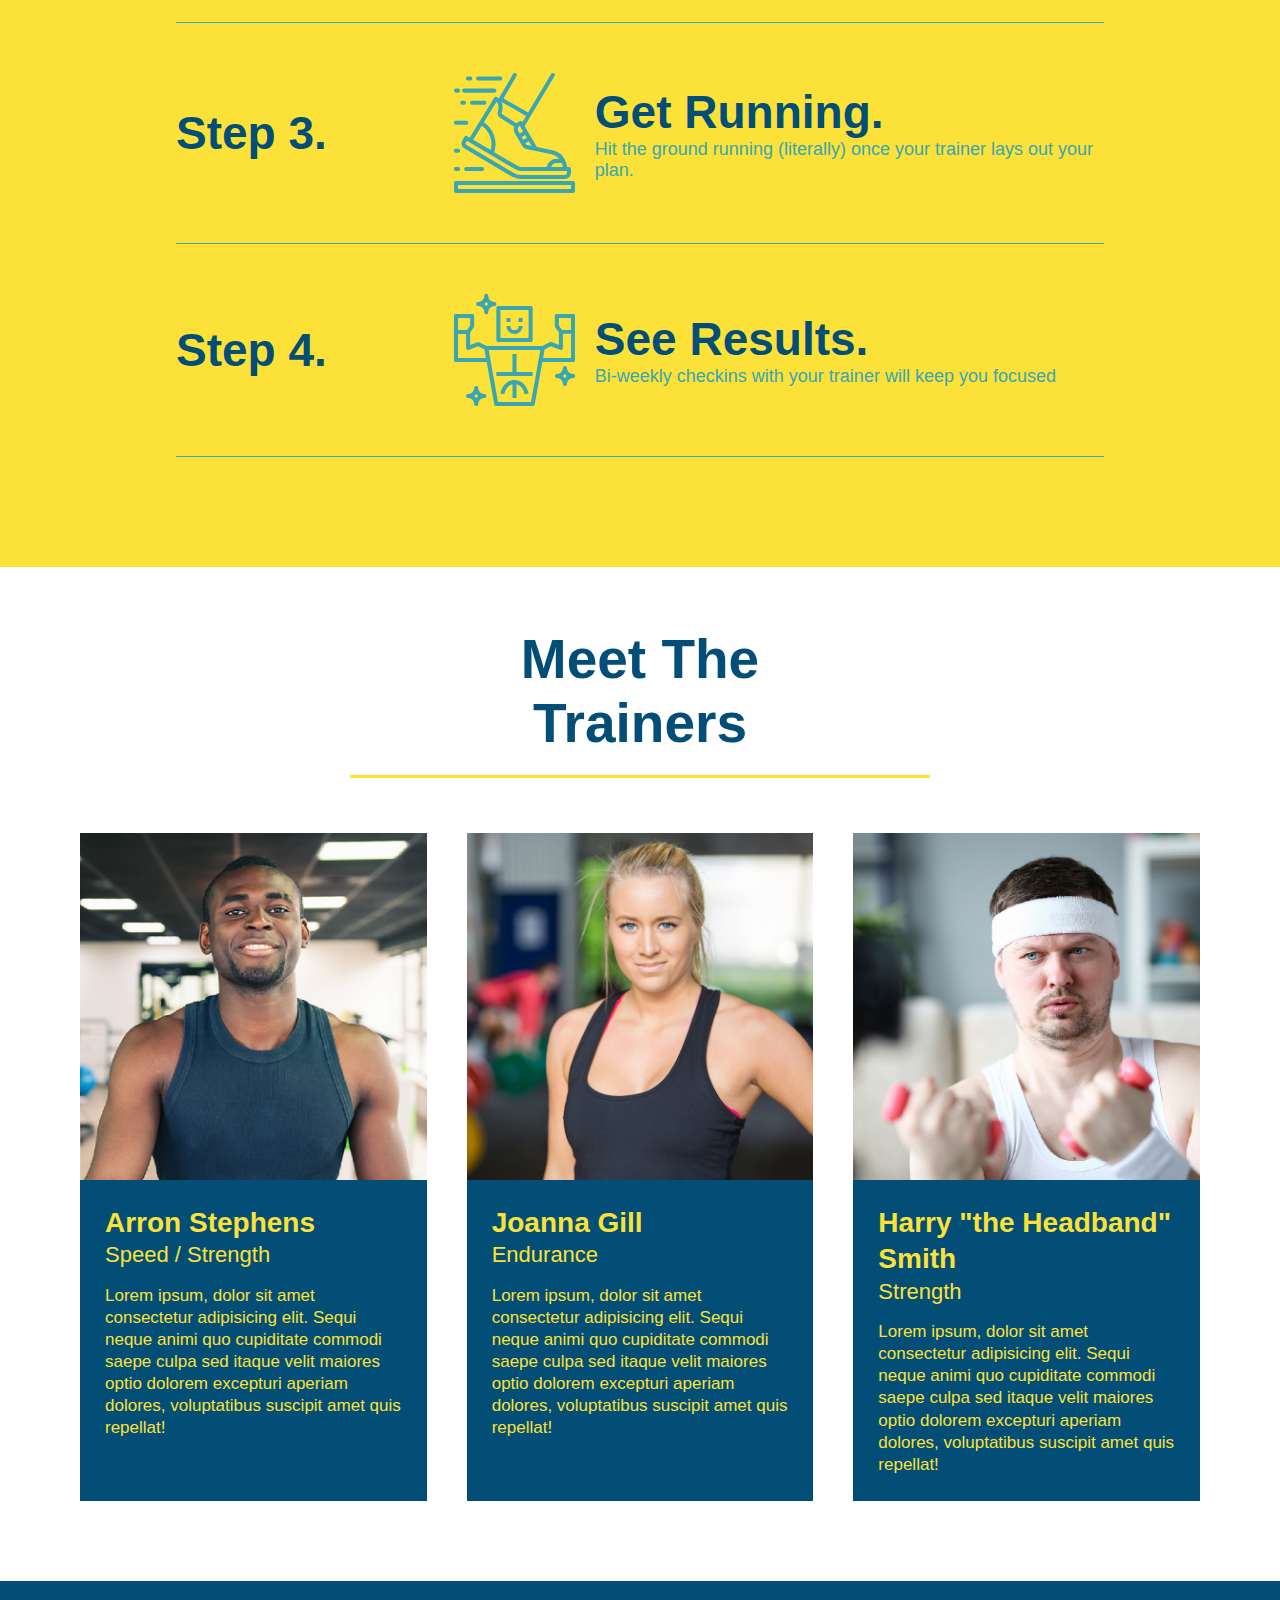
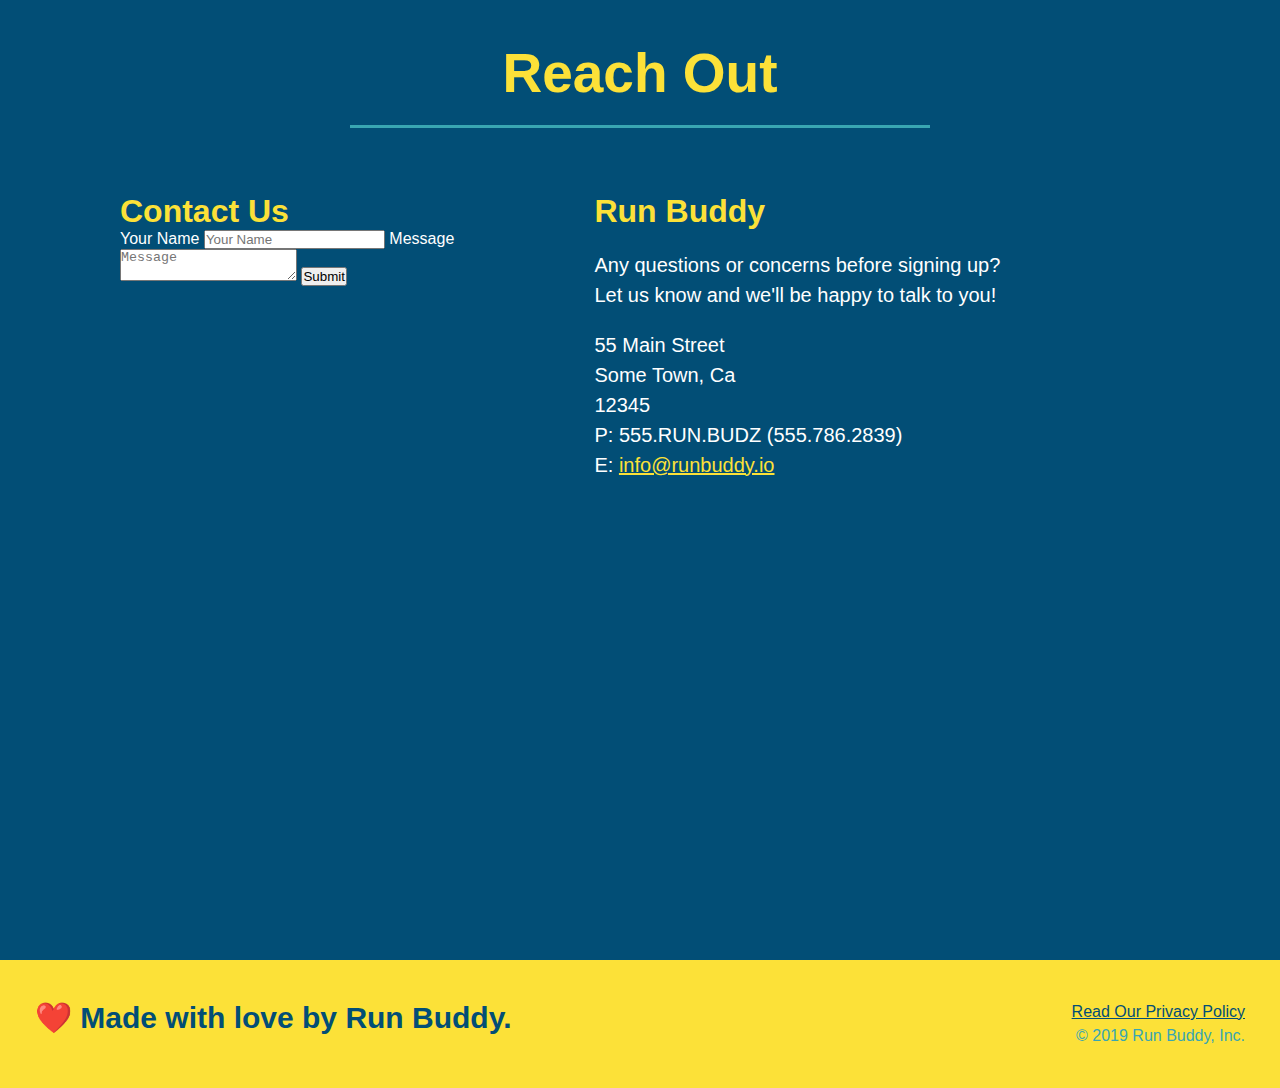
==== commit d06dcd4b: "add flexbox to the trainers" ====
--- a/index.html
+++ b/index.html
@@ -150,49 +150,51 @@
   </section>
 
   <!-- "meet the trainers" section -->
-  <section id="your-trainers" class="trainers">
+  <section id="your-trainers">
     <h2 class="section-title primary-border">Meet The Trainers</h2>
-    <article class="trainer">
-      <img src="./images/trainer-1.jpg" alt="Arron Stephens in his workout clothes, ready to pump iron" />
-      <div class="trainer-bio text-left">
-        <h3>Arron Stephens</h3>
-        <h4>Speed / Strength</h4>
-        <p>
-          Lorem ipsum, dolor sit amet consectetur adipisicing elit. Sequi neque animi quo cupiditate commodi saepe culpa
-          sed
-          itaque velit maiores optio dolorem excepturi aperiam dolores, voluptatibus suscipit amet quis repellat!
-        </p>
-      </div>
-    </article>
-
-    <!-- second trainer bio -->
-    <article class="trainer">
-      <div class="trainer-bio text-right">
-        <h3>Joanna Gill</h3>
-        <h4>Endurance</h4>
-        <p>
-          Lorem ipsum, dolor sit amet consectetur adipisicing elit. Sequi neque animi quo cupiditate commodi saepe culpa
-          sed
-          itaque velit maiores optio dolorem excepturi aperiam dolores, voluptatibus suscipit amet quis repellat!
-        </p>
-      </div>
-      <img src="./images/trainer-2.jpg" alt="Joanna Gill cooling off after a workout" />
-    </article>
-
-    <!-- third trainer bio -->
-    <article class="trainer">
-      <img src="./images/trainer-3.jpg"
-        alt="Harry Smith wearing a headband and lifting comically small pink weights" />
-      <div class="trainer-bio text-left">
-        <h3>Harry "the Headband" Smith</h3>
-        <h4>Strength</h4>
-        <p>
-          Lorem ipsum, dolor sit amet consectetur adipisicing elit. Sequi neque animi quo cupiditate commodi saepe culpa
-          sed
-          itaque velit maiores optio dolorem excepturi aperiam dolores, voluptatibus suscipit amet quis repellat!
-        </p>
-      </div>
-    </article>
+    <div class="trainers">
+      <article class="trainer">
+        <img src="./images/trainer-1.jpg" alt="Arron Stephens in his workout clothes, ready to pump iron" />
+        <div class="trainer-bio">
+          <h3 class="trainer-name">Arron Stephens</h3>
+          <h4 class="trainer-role">Speed / Strength</h4>
+          <p>
+            Lorem ipsum, dolor sit amet consectetur adipisicing elit. Sequi neque animi quo cupiditate commodi saepe culpa
+            sed
+            itaque velit maiores optio dolorem excepturi aperiam dolores, voluptatibus suscipit amet quis repellat!
+          </p>
+        </div>
+      </article>
+
+      <!-- second trainer bio -->
+      <article class="trainer">
+        <img src="./images/trainer-2.jpg" alt="Joanna Gill cooling off after a workout" />
+        <div class="trainer-bio">
+          <h3 class="trainer-name">Joanna Gill</h3>
+          <h4 class="trainer-role">Endurance</h4>
+          <p>
+            Lorem ipsum, dolor sit amet consectetur adipisicing elit. Sequi neque animi quo cupiditate commodi saepe culpa
+            sed
+            itaque velit maiores optio dolorem excepturi aperiam dolores, voluptatibus suscipit amet quis repellat!
+          </p>
+        </div>
+      </article>
+
+      <!-- third trainer bio -->
+      <article class="trainer">
+        <img src="./images/trainer-3.jpg"
+          alt="Harry Smith wearing a headband and lifting comically small pink weights" />
+        <div class="trainer-bio">
+          <h3 class="trainer-name">Harry "the Headband" Smith</h3>
+          <h4 class="trainer-role">Strength</h4>
+          <p>
+            Lorem ipsum, dolor sit amet consectetur adipisicing elit. Sequi neque animi quo cupiditate commodi saepe culpa
+            sed
+            itaque velit maiores optio dolorem excepturi aperiam dolores, voluptatibus suscipit amet quis repellat!
+          </p>
+        </div>
+      </article>
+    </div>
   </section>
 
   <!-- "reach out" section -->
--- a/style.css
+++ b/style.css
@@ -173,6 +173,9 @@
     flex: 1 12%;
     margin-right: 20px;
   }
+  .step-img img {
+    max-width: 100%;
+  }
 
   .step-text {
     flex: 12;
@@ -209,41 +212,41 @@
   }
   
   .trainers {
+    width: 100%;
+    margin: 0 auto;
+    display: flex;
+    flex-wrap: wrap;
+    justify-content: space-around;
   }
   
   .trainer {
-    width: 900px;
-    margin: 0 auto 30px auto;
+    margin: 20px;
     background: #024e76;
     color: #fce138;
-    overflow: auto;
+    flex: 1;
   }
   
   .trainer img {
-    width: 35%;
-    float: left;
+    width: 100%;
   }
   
   .trainer-bio {
-    padding: 35px;
-    float: left;
-    width: 65%;
+    padding: 25px;
+    line-height: 1.3;
   }
   
   .trainer-bio h3 {
-    font-size: 32px;
-    margin-bottom: 8px;
+    font-size: 28px;
   }
   
   .trainer-bio h4 {
     font-weight: lighter;
-    font-size: 26px;
-    margin-bottom: 25px;
+    font-size: 22px;
+    margin-bottom: 15px;
   }
   
   .trainer-bio p {
     font-size: 17px;
-    line-height: 1.3;
   }
   
   .text-left {
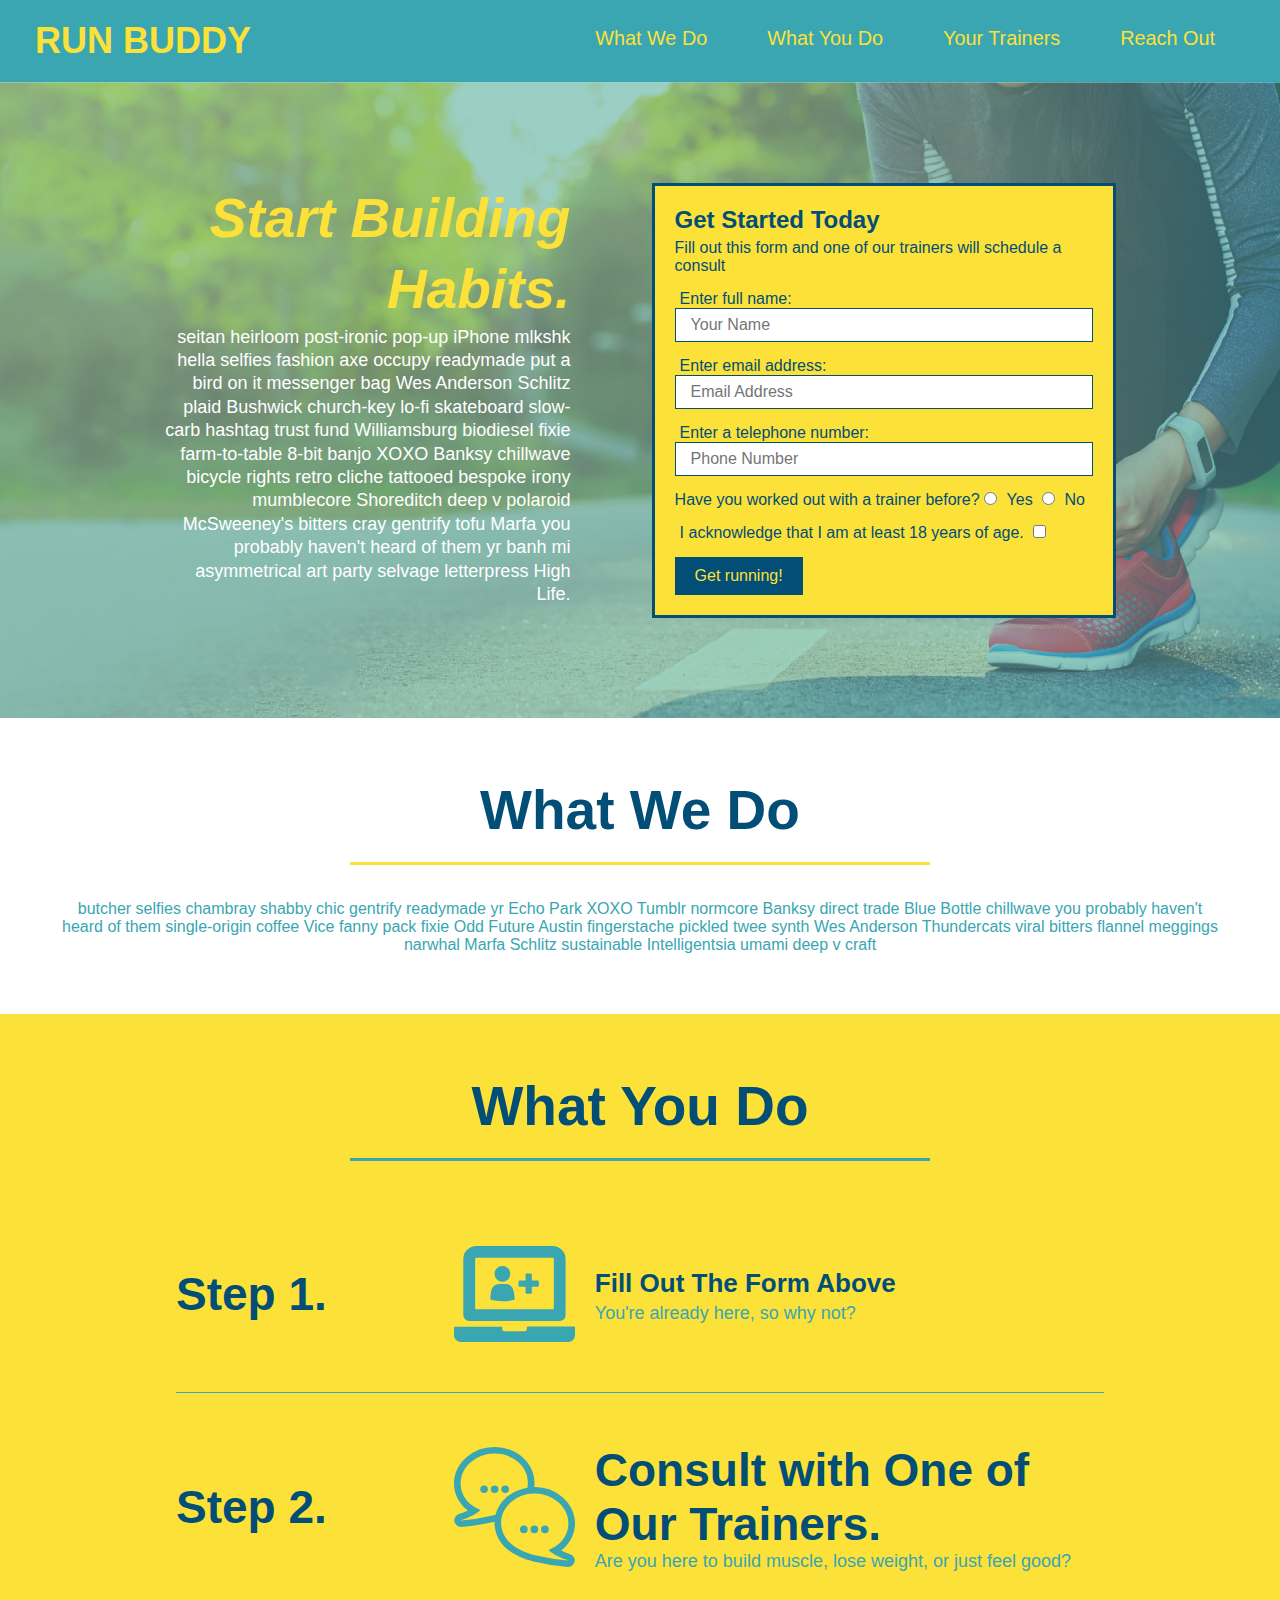
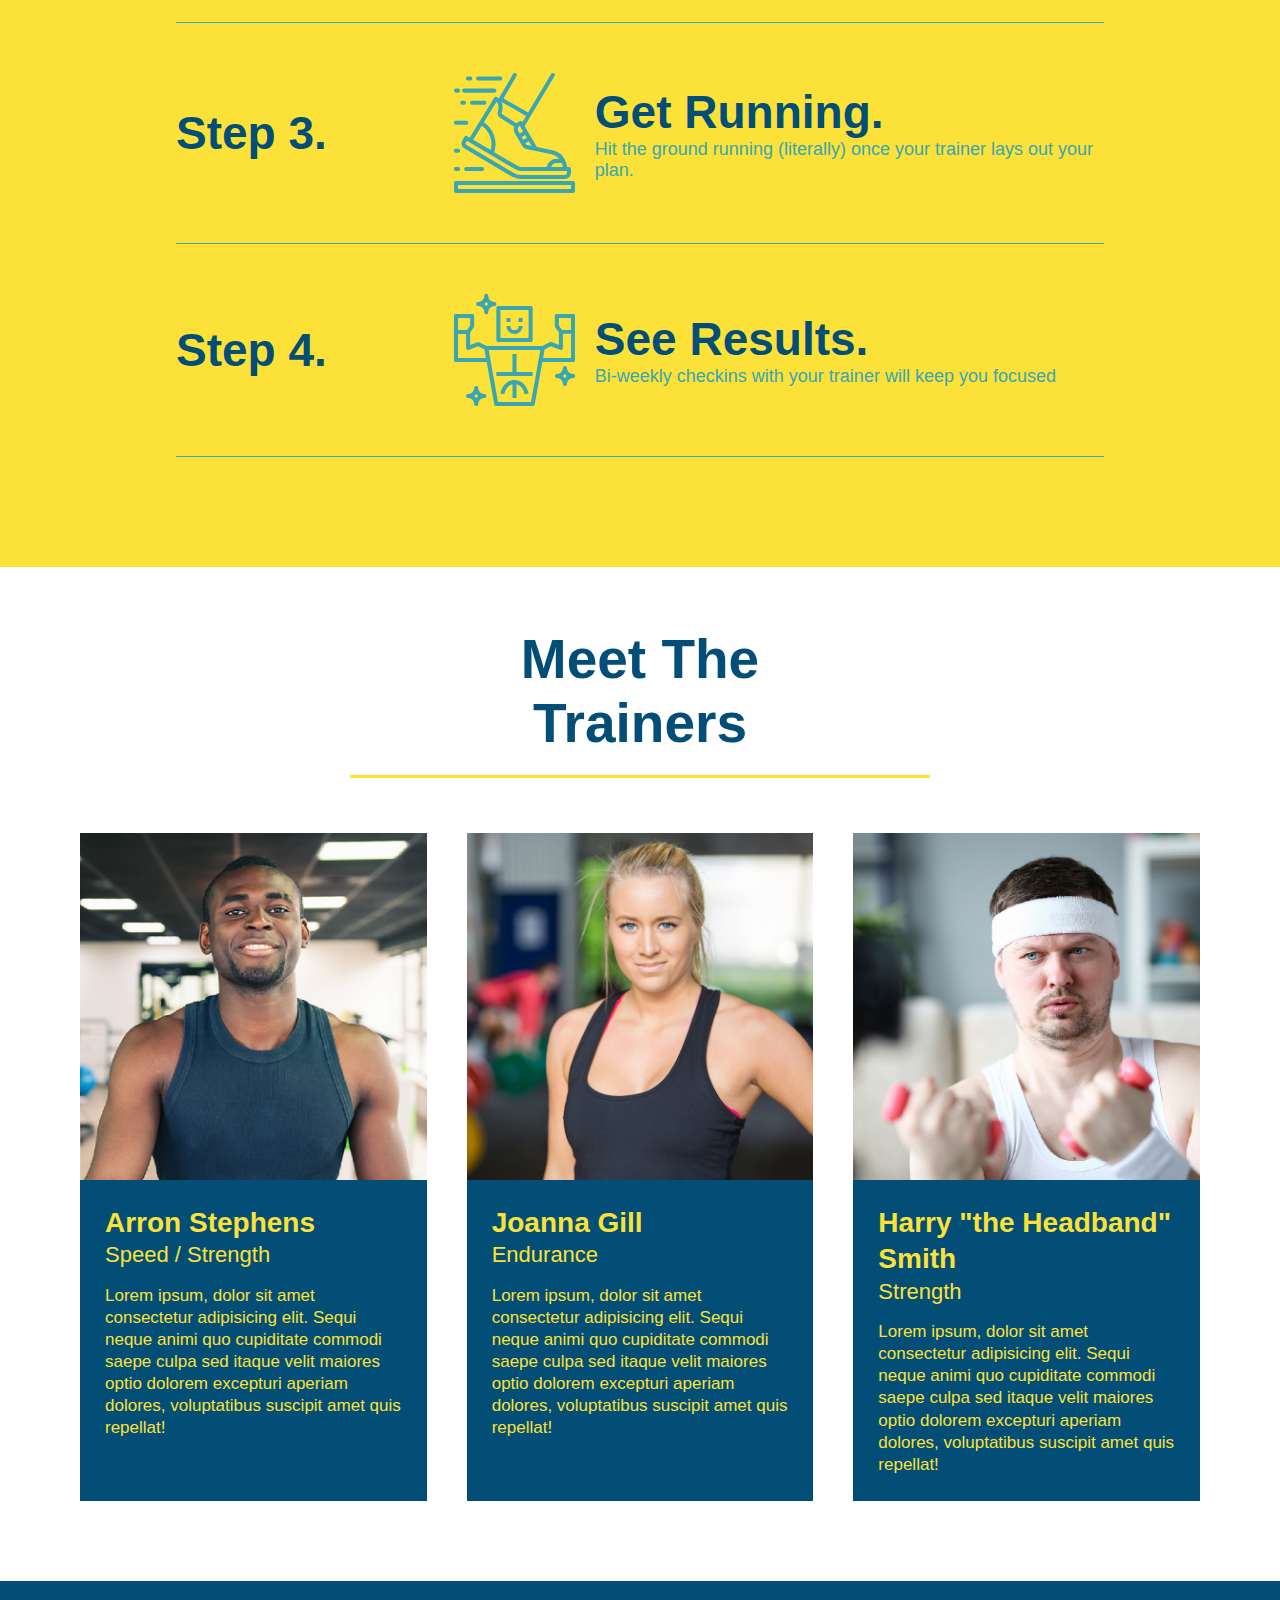
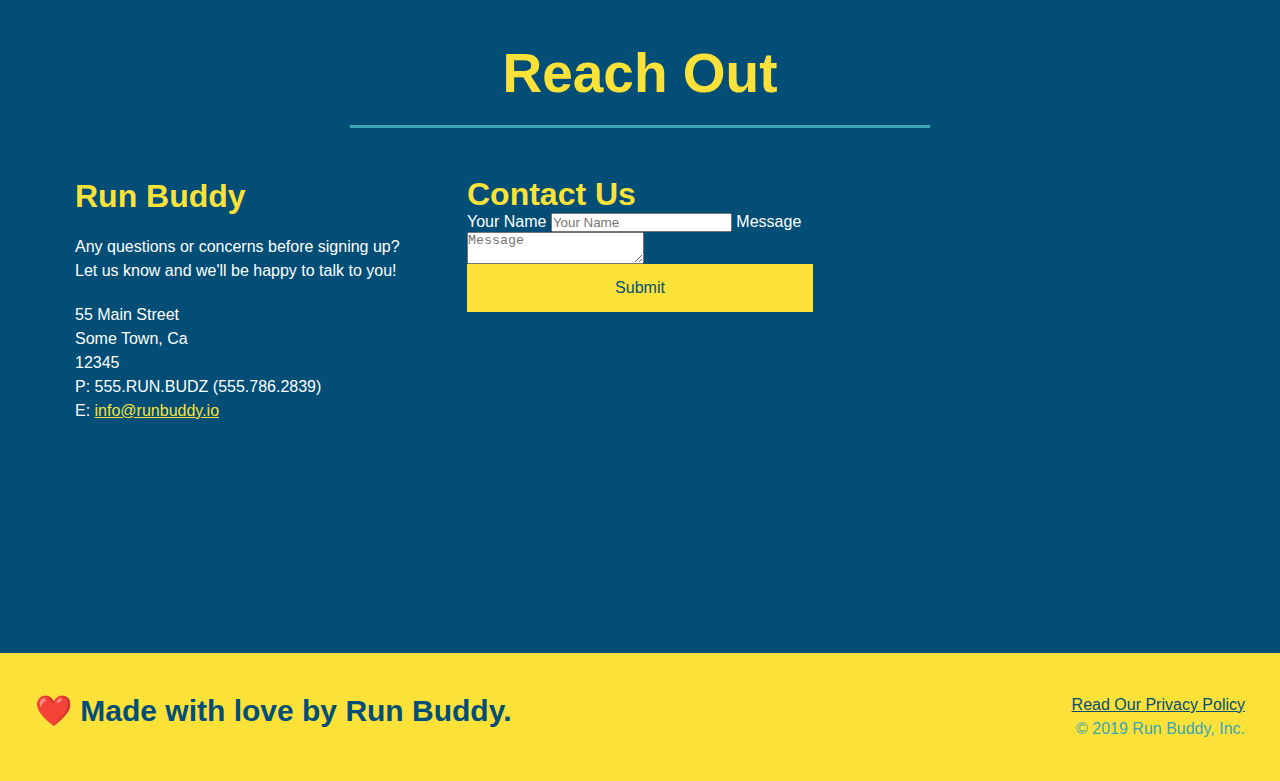
==== commit 48e2dbf5: "add flexbox to reach out" ====
--- a/index.html
+++ b/index.html
@@ -202,19 +202,8 @@
     <div class="flex-row">
       <h2 class="section-title secondary-border">Reach Out</h2>
     </div>
+
     <div class="contact-info">
-      <div class="contact-form">
-        <h3>Contact Us</h3>
-        <form>
-           <label for="contact-name">Your Name</label>
-           <input type="text" id="contact-name" placeholder="Your Name" />
-      
-           <label for="contact-message">Message</label>
-           <textarea id="contact-message" placeholder="Message"></textarea>
-      
-           <button type="submit">Submit</button>
-          </form>
-      </div>
       <div>
         <h3>Run Buddy</h3>
         <p>
@@ -222,6 +211,7 @@
           <br />
           Let us know and we'll be happy to talk to you!
         </p>
+
         <address>
           55 Main Street <br />
           Some Town, Ca <br />
@@ -230,6 +220,20 @@
           E: <a href="mailto:info@runbuddy.io">info@runbuddy.io</a>
         </address>
       </div>
+
+      <div class="contact-form">
+        <h3>Contact Us</h3>
+        <form>
+          <label for="contact-name">Your Name</label>
+          <input type="text" id="contact-name" placeholder="Your Name" />
+      
+          <label for="contact-message">Message</label>
+          <textarea id="contact-message" placeholder="Message"></textarea>
+      
+          <button type="submit">Submit</button>
+          </form>
+      </div>
+      
       <iframe 
         src="https://www.google.com/maps/embed?pb=!1m18!1m12!1m3!1d3147.1079747227936!2d-120.42364418397035!3d37.92790791110593!2m3!1f0!2f0!3f0!3m2!1i1024!2i768!4f13.1!3m3!1m2!1s0x8090c49129b6ac57%3A0xb56c7eb95a2cd8bd!2sMain%20St%2C%20California%2095327!5e0!3m2!1sen!2sus!4v1616426329495!5m2!1sen!2sus"
         style="border:0;" 
--- a/style.css
+++ b/style.css
@@ -1,307 +1,332 @@
 * {
-    margin: 0;
-    padding: 0;
-    box-sizing: border-box;
-  }
-  
-  body {
-    /* more on this crazy alphanumerical value in a minute! */
-    color: #39a6b2;
-    font-family: Helvetica, Arial, sans-serif;
-  }
-  
-  /* apply styles to <header> */
-  header {
-    padding: 20px 35px;
-    background-color: #39a6b2;
-    display: flex;
-    justify-content: space-between;
-    flex-wrap: wrap;
-  }
-  
-  header h1 {
-    font-weight: bold;
-    font-size: 36px;
-    color: #fce138;
-    margin: 0;
-  }
-  header a {
-    text-decoration: none;
-    color: #fce138;
-  }
-  
-  header nav {
-    margin: 7px 0;
-  }
-  
-  header nav ul {
-    display: flex;
-    flex-wrap: wrap;
-    justify-content: space-between;
-    align-items: center;
-    list-style: none;
-  }
-  
-  header nav ul li a {
-    margin: 0 30px;
-    font-weight: lighter;
-    font-size: 1.55vw;
-  }
-  
-  footer {
-    background: #fce138;
-    width: 100%;
-    padding: 40px 35px;
-    display: flex;
-    justify-content: space-between;
-    flex-wrap: wrap;
-  }
-  
-  footer h2 {
-    color: #024e76;
-    font-size: 30px;
-    margin: 0;
-  }
-  
-  footer div {
-    line-height: 1.5;
-    text-align: right;
-  }
-  
-  footer a {
-    color: #024e76;
-  }
-  
-  section {
-    padding: 60px;
-  }
-  
-  /* Hero Style Start */
-  .hero {
-    background-image: url('./images/hero-bg.jpg');
-    background-size: cover;
-    background-position: center;
-    display: flex;
-    justify-content: center;
-    flex-wrap: wrap;
-  }
-  /* Hero Style End */
-
-  .hero-cta {
-    width: 35%;
-    text-align: right;
-    margin: 3.5%;
-    color: #fff;
-    font-size: 18px;
-    line-height: 1.3;
-  }
-
-  .hero-cta h2 {
-    font-style: italic;
-    font-size: 55px;
-    color: #fce138;
-  }
-  
-  .hero-form {
-    border: 3px solid #024e76;
-    background-color: #fce138;
-    padding: 20px;
-    color: #024e76;
-    width: 40%;
-    margin: 3.5%;
-  }
-  
-  .hero-form h3 {
-    font-size: 24px;
-    margin: 0;
-  }
-  .hero-form p {
-    margin: 5px 0 15px 0;
-  }
-  
-  .form-input {
-    border: 1px solid #024e76;
-    display: block;
-    padding: 7px 15px;
-    font-size: 16px;
-    color: #024e76;
-    width: 100%;
-    margin-bottom: 15px;
-  }
-  
-  .hero-form label {
-    margin: 0 5px;
-  }
-  
-  .hero-form button {
-    color: #fce138;
-    background-color: #024e76;
-    border: none;
-    padding: 10px 20px;
-    font-size: 16px;
-  }
-  
-  .step {
-    margin: 50px auto;
-    padding-bottom: 50px;
-    width: 80%;
-    border-bottom: 1px solid #39a6b2;
-    display: flex;
-    flex-wrap: wrap;
-    align-items: center;
-    justify-content: space-between;
-  }
-  
-  .steps {
-    background: #fce138;
-  }
-  
-  .step h3 {
-    color: #024e76;
-    font-size: 46px;
-    flex: 1 30%;
-  }
-  
-  .step-info {
-    flex: 2 70%;
-    display: flex;
-    flex-wrap: wrap;
-    align-items: center;
-  }
-
-  .step-img {
-    flex: 1 12%;
-    margin-right: 20px;
-  }
-  .step-img img {
-    max-width: 100%;
-  }
-
-  .step-text {
-    flex: 12;
-  }
-  
-  .step-text p {
-    color: #39a6b2;
-    font-size: 18px;
-  }
-
-  .step-text h4 {
-    font-size: 26px;
-    line-height: 1.5;
-    color: #024e76;
-  }
-  
-  .section-title {
-    font-size: 55px;
-    color: #024e76;
-    padding: 0 100px 20px 100px;
-    border-bottom: 3px solid;
-    padding-bottom: 20px;
-    text-align: center;
-    margin: 0 auto 35px auto;
-    width: 50%;
-  }
-  
-  .primary-border {
-    border-color: #fce138;
-  }
-  
-  .secondary-border {
-    border-color: #39a6b2;
-  }
-  
-  .trainers {
-    width: 100%;
-    margin: 0 auto;
-    display: flex;
-    flex-wrap: wrap;
-    justify-content: space-around;
-  }
-  
-  .trainer {
-    margin: 20px;
-    background: #024e76;
-    color: #fce138;
-    flex: 1;
-  }
-  
-  .trainer img {
-    width: 100%;
-  }
-  
-  .trainer-bio {
-    padding: 25px;
-    line-height: 1.3;
-  }
-  
-  .trainer-bio h3 {
-    font-size: 28px;
-  }
-  
-  .trainer-bio h4 {
-    font-weight: lighter;
-    font-size: 22px;
-    margin-bottom: 15px;
-  }
-  
-  .trainer-bio p {
-    font-size: 17px;
-  }
-  
-  .text-left {
-    text-align: left;
-  }
-  
-  .text-right {
-    text-align: right;
-  }
-
-  .intro p {
-    text-align: center;
-  }
-  
-  /* REACH OUT STYLES START */
-  .contact {
-    background: #024e76;
-  }
-  
-  .contact h2 {
-    color: #fce138;
-  }
-  
-  .contact-info iframe {
-    width: 400px;
-    height: 400px;
-  }
-  
-  .contact-info div {
-    width: 410px;
-    display: inline-block;
-    vertical-align: top;
-    text-align: left;
-    margin: 30px 0 0 60px;
-    color: white;
-  }
-  
-  .contact-info h3 {
-    color: #fce138;
-    font-size: 32px;
-  }
-  
-  .contact-info p,
-  .contact-info address {
-    margin: 20px 0;
-    line-height: 1.5;
-    font-size: 20px;
-    font-style: normal;
-  }
-  
-  .contact-info a {
-    color: #fce138;
-  }
-  
-  /* REACH OUT STYLES END */
+  margin: 0;
+  padding: 0;
+  box-sizing: border-box;
+}
+
+body {
+  /* more on this crazy alphanumerical value in a minute! */
+  color: #39a6b2;
+  font-family: Helvetica, Arial, sans-serif;
+}
+
+/* apply styles to <header> */
+header {
+  padding: 20px 35px;
+  background-color: #39a6b2;
+  display: flex;
+  justify-content: space-between;
+  flex-wrap: wrap;
+}
+
+header h1 {
+  font-weight: bold;
+  font-size: 36px;
+  color: #fce138;
+  margin: 0;
+}
+header a {
+  text-decoration: none;
+  color: #fce138;
+}
+
+header nav {
+  margin: 7px 0;
+}
+
+header nav ul {
+  display: flex;
+  flex-wrap: wrap;
+  justify-content: space-between;
+  align-items: center;
+  list-style: none;
+}
+
+header nav ul li a {
+  margin: 0 30px;
+  font-weight: lighter;
+  font-size: 1.55vw;
+}
+
+footer {
+  background: #fce138;
+  width: 100%;
+  padding: 40px 35px;
+  display: flex;
+  justify-content: space-between;
+  flex-wrap: wrap;
+}
+
+footer h2 {
+  color: #024e76;
+  font-size: 30px;
+  margin: 0;
+}
+
+footer div {
+  line-height: 1.5;
+  text-align: right;
+}
+
+footer a {
+  color: #024e76;
+}
+
+section {
+  padding: 60px;
+}
+
+/* Hero Style Start */
+.hero {
+  background-image: url('./images/hero-bg.jpg');
+  background-size: cover;
+  background-position: center;
+  display: flex;
+  justify-content: center;
+  flex-wrap: wrap;
+}
+/* Hero Style End */
+
+.hero-cta {
+  width: 35%;
+  text-align: right;
+  margin: 3.5%;
+  color: #fff;
+  font-size: 18px;
+  line-height: 1.3;
+}
+
+.hero-cta h2 {
+  font-style: italic;
+  font-size: 55px;
+  color: #fce138;
+}
+
+.hero-form {
+  border: 3px solid #024e76;
+  background-color: #fce138;
+  padding: 20px;
+  color: #024e76;
+  width: 40%;
+  margin: 3.5%;
+}
+
+.hero-form h3 {
+  font-size: 24px;
+  margin: 0;
+}
+.hero-form p {
+  margin: 5px 0 15px 0;
+}
+
+.form-input {
+  border: 1px solid #024e76;
+  display: block;
+  padding: 7px 15px;
+  font-size: 16px;
+  color: #024e76;
+  width: 100%;
+  margin-bottom: 15px;
+}
+
+.hero-form label {
+  margin: 0 5px;
+}
+
+.hero-form button {
+  color: #fce138;
+  background-color: #024e76;
+  border: none;
+  padding: 10px 20px;
+  font-size: 16px;
+}
+
+.step {
+  margin: 50px auto;
+  padding-bottom: 50px;
+  width: 80%;
+  border-bottom: 1px solid #39a6b2;
+  display: flex;
+  flex-wrap: wrap;
+  align-items: center;
+  justify-content: space-between;
+}
+
+.steps {
+  background: #fce138;
+}
+
+.step h3 {
+  color: #024e76;
+  font-size: 46px;
+  flex: 1 30%;
+}
+
+.step-info {
+  flex: 2 70%;
+  display: flex;
+  flex-wrap: wrap;
+  align-items: center;
+}
+
+.step-img {
+  flex: 1 12%;
+  margin-right: 20px;
+}
+.step-img img {
+  max-width: 100%;
+}
+
+.step-text {
+  flex: 12;
+}
+
+.step-text p {
+  color: #39a6b2;
+  font-size: 18px;
+}
+
+.step-text h4 {
+  font-size: 26px;
+  line-height: 1.5;
+  color: #024e76;
+}
+
+.section-title {
+  font-size: 55px;
+  color: #024e76;
+  padding: 0 100px 20px 100px;
+  border-bottom: 3px solid;
+  padding-bottom: 20px;
+  text-align: center;
+  margin: 0 auto 35px auto;
+  width: 50%;
+}
+
+.primary-border {
+  border-color: #fce138;
+}
+
+.secondary-border {
+  border-color: #39a6b2;
+}
+
+.trainers {
+  width: 100%;
+  margin: 0 auto;
+  display: flex;
+  flex-wrap: wrap;
+  justify-content: space-around;
+}
+
+.trainer {
+  margin: 20px;
+  background: #024e76;
+  color: #fce138;
+  flex: 1;
+}
+
+.trainer img {
+  width: 100%;
+}
+
+.trainer-bio {
+  padding: 25px;
+  line-height: 1.3;
+}
+
+.trainer-bio h3 {
+  font-size: 28px;
+}
+
+.trainer-bio h4 {
+  font-weight: lighter;
+  font-size: 22px;
+  margin-bottom: 15px;
+}
+
+.trainer-bio p {
+  font-size: 17px;
+}
+
+.text-left {
+  text-align: left;
+}
+
+.text-right {
+  text-align: right;
+}
+
+.intro p {
+  text-align: center;
+}
+
+/* reach out styles start */
+.contact {
+  background: #024e76;
+}
+
+.contact h2 {
+  color: #fce138;
+}
+
+.contact-info {
+  display: flex;
+  justify-content: space-between;
+  flex-wrap: wrap;
+}
+
+.contact-info iframe {
+  height: 400px;
+}
+
+.contact-info div {
+  color: white;
+}
+
+.contact-info h3 {
+  color: #fce138;
+  font-size: 32px;
+}
+
+.contact-info p,
+.contact-info address {
+  margin: 20px 0;
+  line-height: 1.5;
+  font-size: 16px;
+  font-style: normal;
+}
+
+.contact-info a {
+  color: #fce138;
+}
+
+.contact-info > * {
+  flex: 1;
+  margin: 15px;
+}
+
+.contact-form {
+  border: 1px solid #024e76;
+  display: block;
+  padding: 7px 15px;
+  font-size: 16px;
+  color: #024e76;
+  width: 100%;
+  margin-bottom: 15px;
+  margin-top: 5px;
+}
+
+.contact-form button {
+  width: 100%;
+  border: none;
+  background: #fce138;
+  color: #024e76;
+  text-align: center;
+  padding: 15px 0;
+  font-size: 16px;
+}
+/* reach out styles end */
 
 /* class to add flex */
 .flex-row {
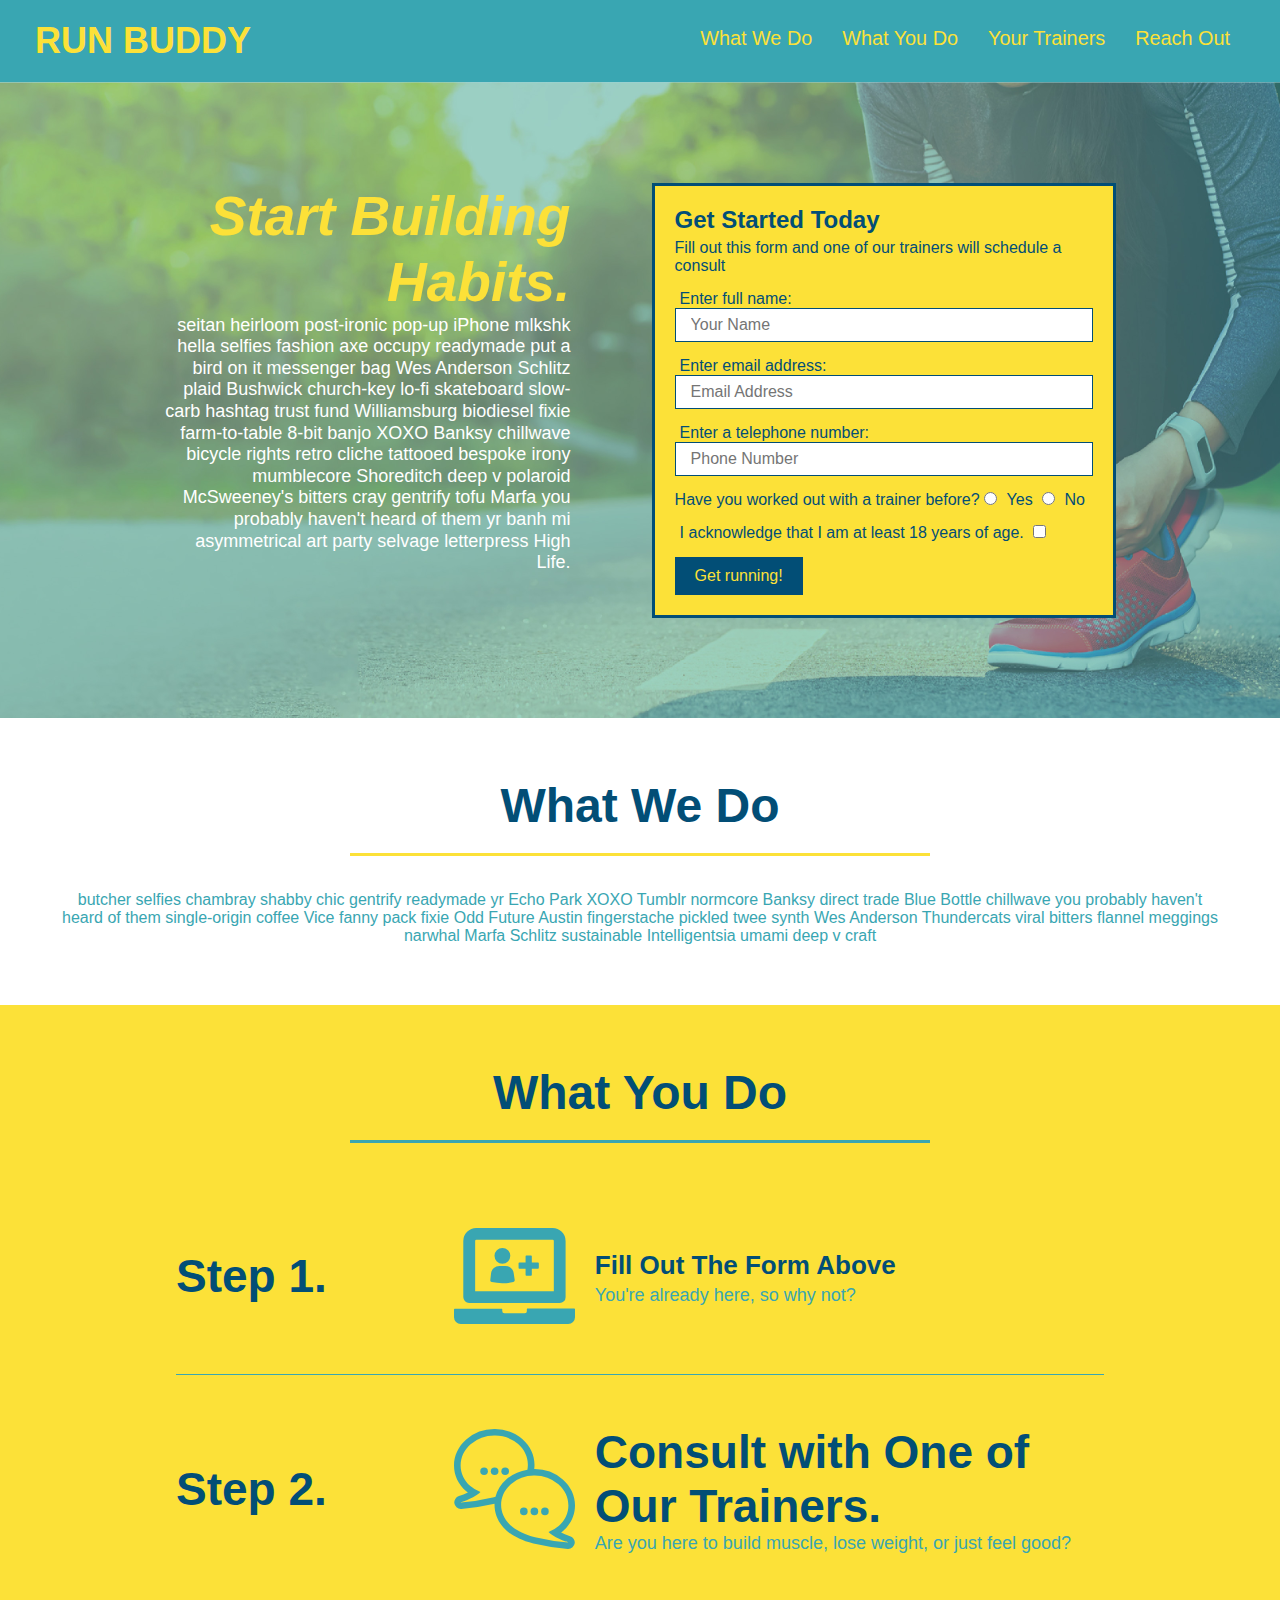
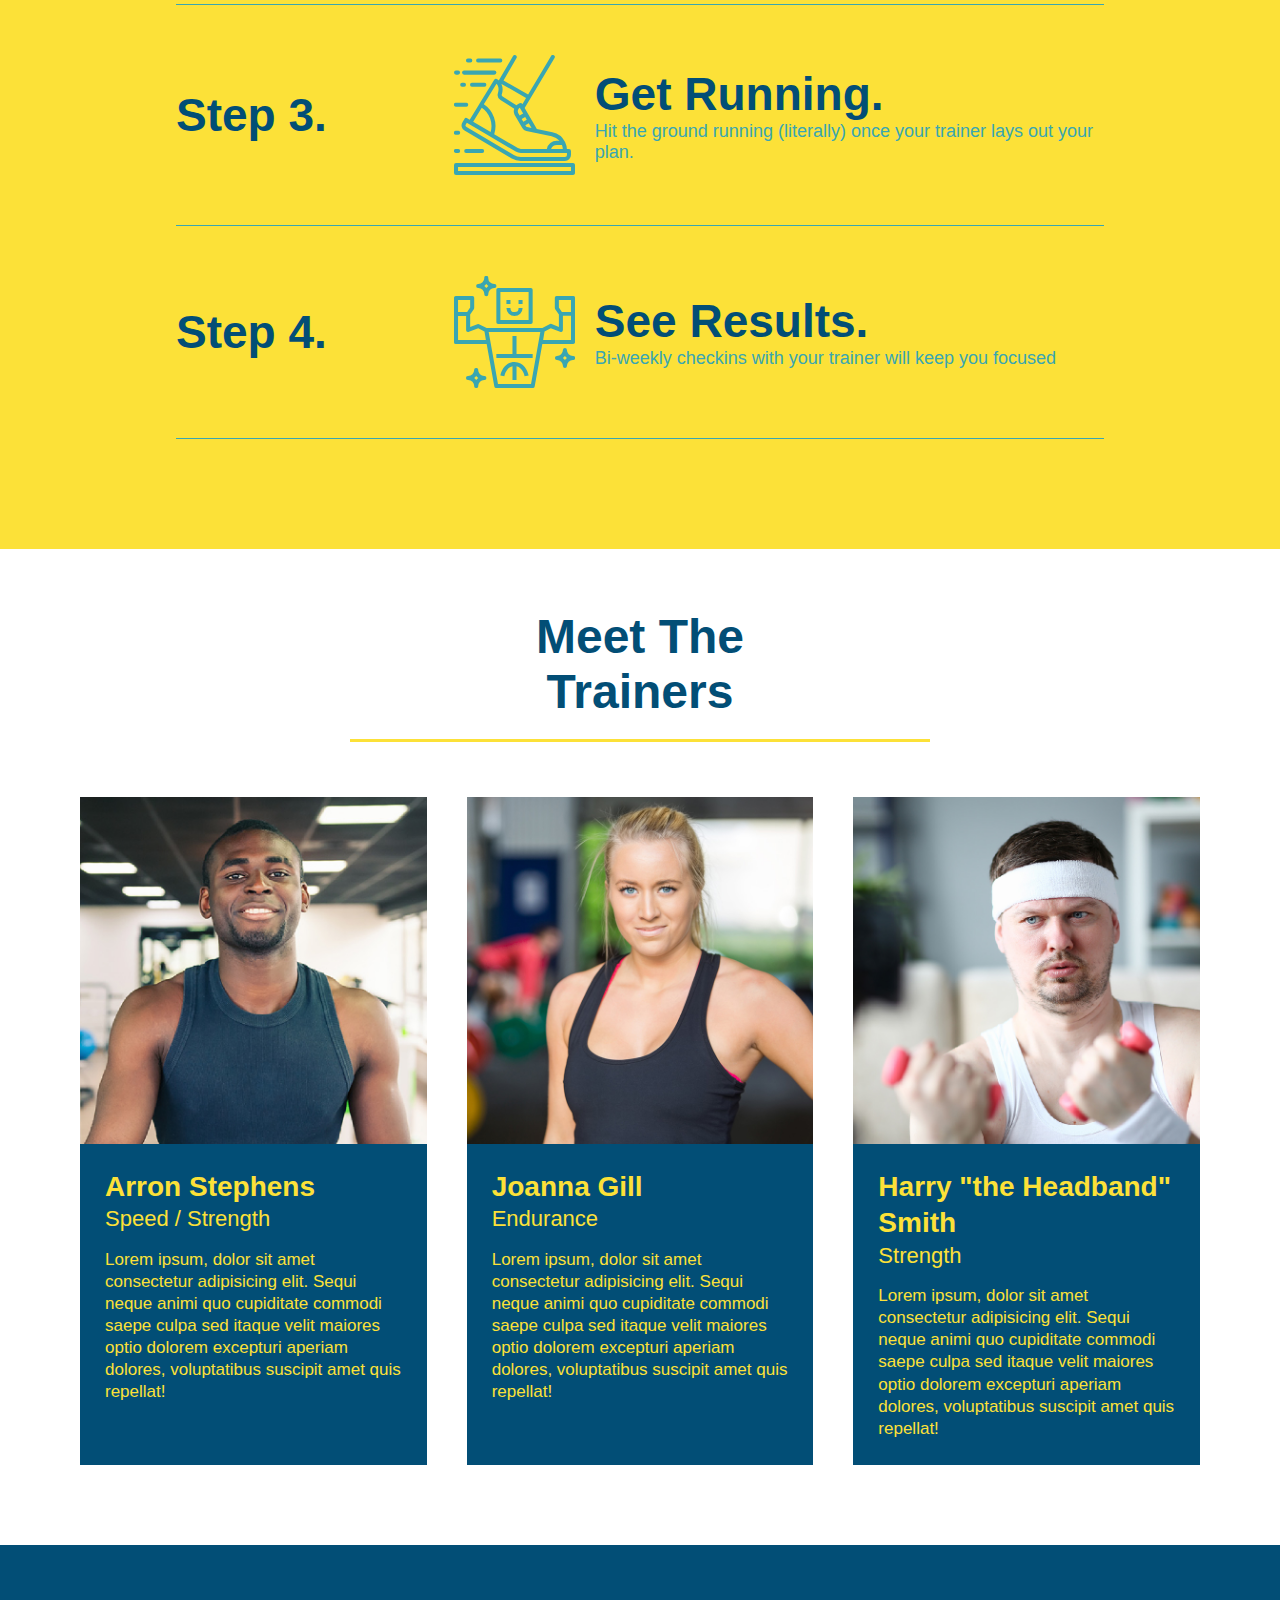
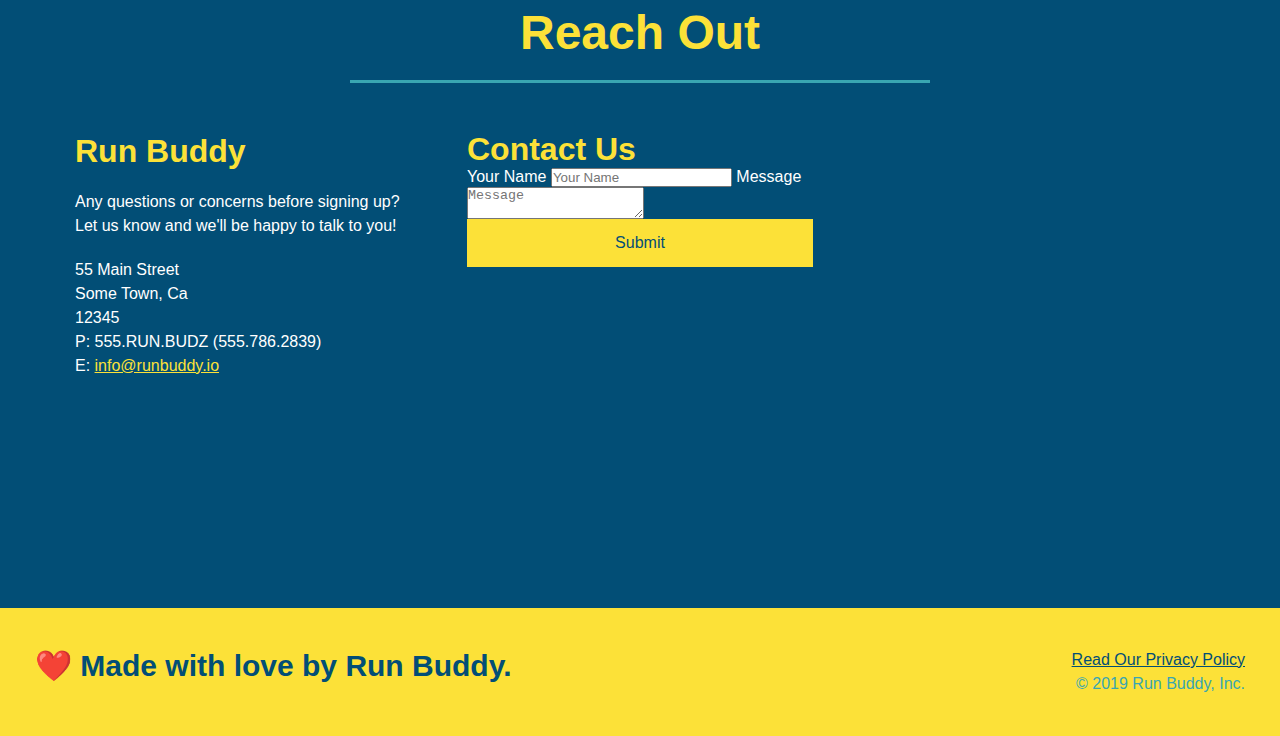
==== commit aa2ef3c1: "started media queries" ====
--- a/index.html
+++ b/index.html
@@ -4,6 +4,7 @@
   <meta charset="UTF-8" />
   <title>Run Buddy</title>
   <link rel="stylesheet" href="./style.css" />
+  <meta name="viewport" content="width=device-width, initial-scale=1.0" />
 </head>
 
 <body>
--- a/style.css
+++ b/style.css
@@ -43,7 +43,7 @@
 }
 
 header nav ul li a {
-  margin: 0 30px;
+  padding: 10px 15px;
   font-weight: lighter;
   font-size: 1.55vw;
 }
@@ -84,6 +84,7 @@
   display: flex;
   justify-content: center;
   flex-wrap: wrap;
+  align-items: flex-start;
 }
 /* Hero Style End */
 
@@ -93,7 +94,7 @@
   margin: 3.5%;
   color: #fff;
   font-size: 18px;
-  line-height: 1.3;
+  line-height: 1.2;
 }
 
 .hero-cta h2 {
@@ -141,59 +142,8 @@
   font-size: 16px;
 }
 
-.step {
-  margin: 50px auto;
-  padding-bottom: 50px;
-  width: 80%;
-  border-bottom: 1px solid #39a6b2;
-  display: flex;
-  flex-wrap: wrap;
-  align-items: center;
-  justify-content: space-between;
-}
-
-.steps {
-  background: #fce138;
-}
-
-.step h3 {
-  color: #024e76;
-  font-size: 46px;
-  flex: 1 30%;
-}
-
-.step-info {
-  flex: 2 70%;
-  display: flex;
-  flex-wrap: wrap;
-  align-items: center;
-}
-
-.step-img {
-  flex: 1 12%;
-  margin-right: 20px;
-}
-.step-img img {
-  max-width: 100%;
-}
-
-.step-text {
-  flex: 12;
-}
-
-.step-text p {
-  color: #39a6b2;
-  font-size: 18px;
-}
-
-.step-text h4 {
-  font-size: 26px;
-  line-height: 1.5;
-  color: #024e76;
-}
-
 .section-title {
-  font-size: 55px;
+  font-size: 48px;
   color: #024e76;
   padding: 0 100px 20px 100px;
   border-bottom: 3px solid;
@@ -209,6 +159,57 @@
 
 .secondary-border {
   border-color: #39a6b2;
+}
+
+.step {
+  margin: 50px auto;
+  padding-bottom: 50px;
+  width: 80%;
+  border-bottom: 1px solid #39a6b2;
+  display: flex;
+  flex-wrap: wrap;
+  align-items: center;
+  justify-content: space-between;
+}
+
+.steps {
+  background: #fce138;
+}
+
+.step h3 {
+  color: #024e76;
+  font-size: 46px;
+  flex: 1 30%;
+}
+
+.step-info {
+  flex: 2 70%;
+  display: flex;
+  flex-wrap: wrap;
+  align-items: center;
+}
+
+.step-img {
+  flex: 1 12%;
+  margin-right: 20px;
+}
+.step-img img {
+  max-width: 100%;
+}
+
+.step-text {
+  flex: 12;
+}
+
+.step-text p {
+  color: #39a6b2;
+  font-size: 18px;
+}
+
+.step-text h4 {
+  font-size: 26px;
+  line-height: 1.5;
+  color: #024e76;
 }
 
 .trainers {
@@ -368,3 +369,29 @@
     color: #39a6b2;
     margin: 10px 0 10px 0;
 }
+/* end of privacy styles */
+
+/* start of media queries */
+/* MEDIA QUERY FOR SMALLER DESKTOP SCREENS AND SMALLER */
+@media screen and (max-width: 980px) {
+  header h1 a {
+    /* this will be applied on any screen smaller than 980px */
+    
+  }
+}
+
+/* MEDIA QUERY FOR TABLETS AND SMALLER */
+@media screen and (max-width: 768px) {
+  header h1 {
+    /* this will be applied on any screen between 768px and 575px */
+    
+  }
+}
+
+/* MEDIA QUERY FOR MOBILE PHONES AND SMALLER */
+@media screen and (max-width: 575px) {
+  header h1 {
+    /* this will be applied on any screen smaller than 575px */
+    
+  }
+}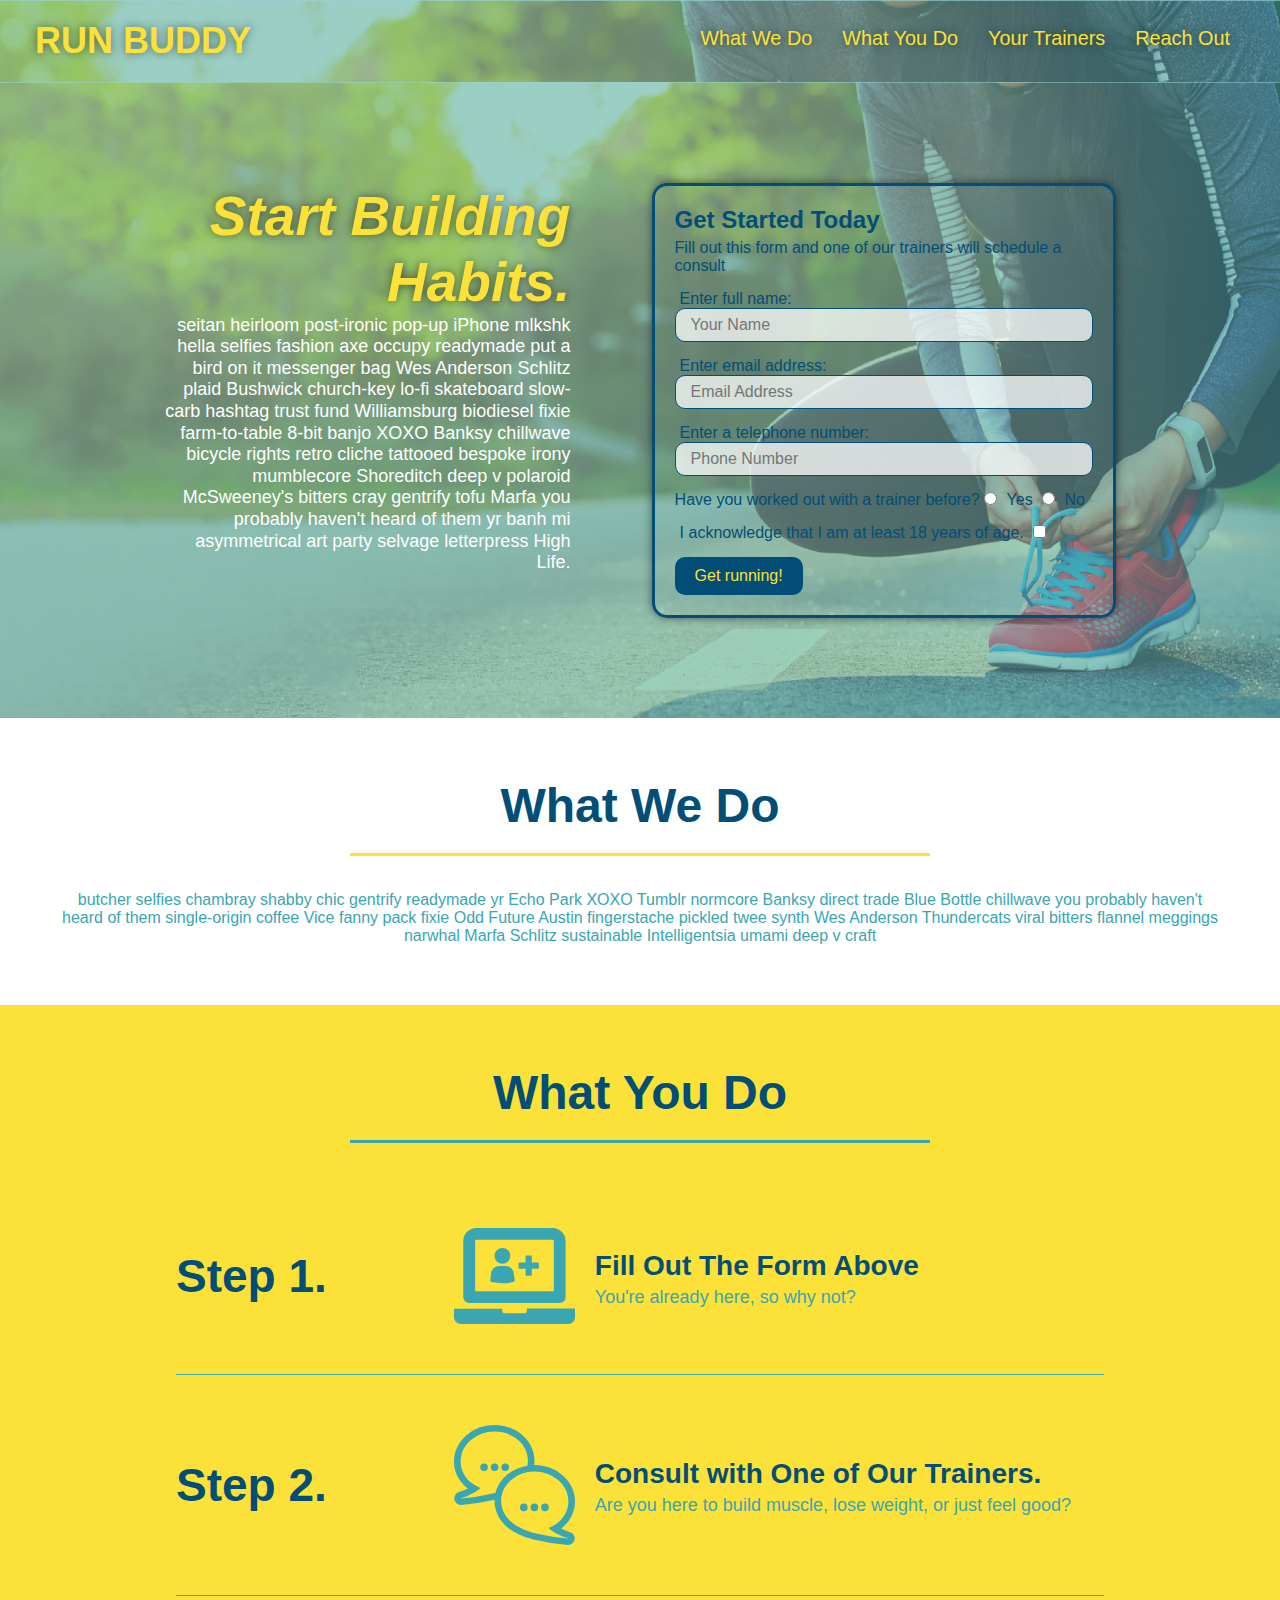
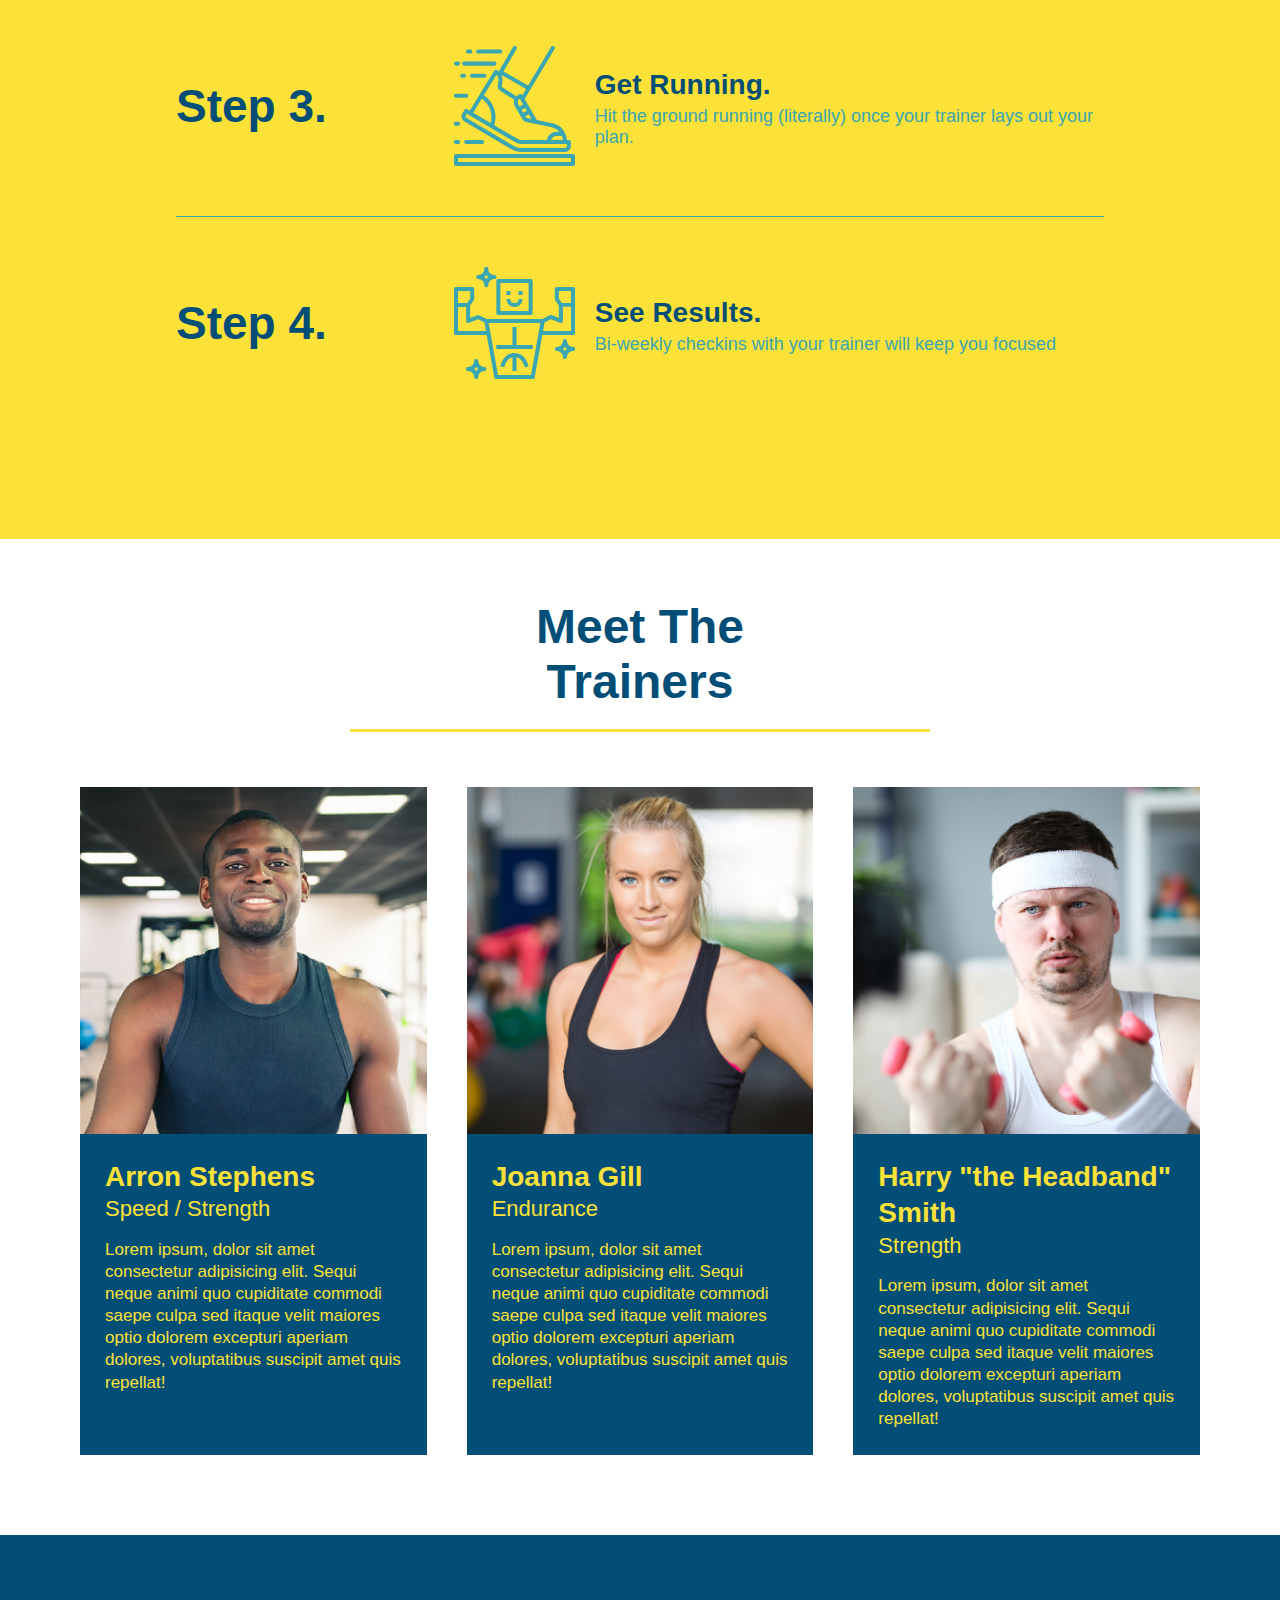
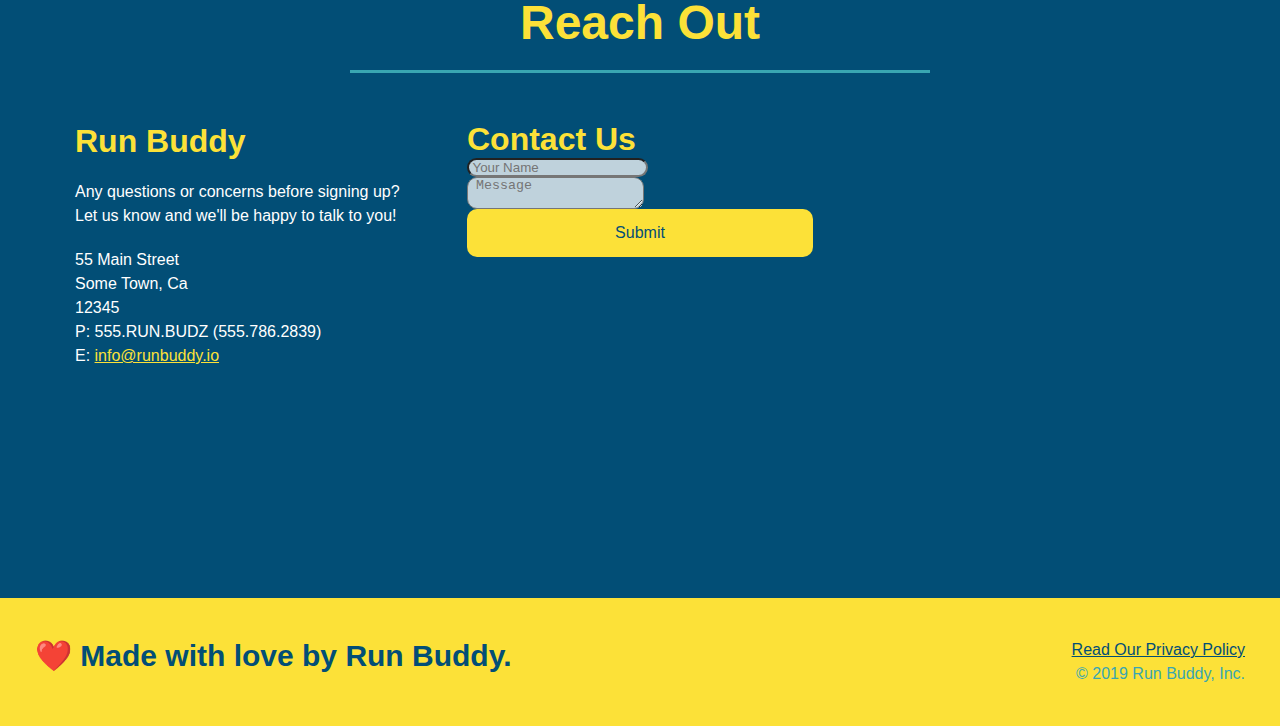
==== commit b5e60c9a: "enhancements and optimizations added" ====
--- a/index.html
+++ b/index.html
@@ -117,7 +117,7 @@
           <img src="./images/step-2.svg" alt="" />
         </div>
         <div class="step-text">
-          <h3>Consult with One of Our Trainers.</h3>
+          <h4>Consult with One of Our Trainers.</h4>
           <p>Are you here to build muscle, lose weight, or just feel good?</p>
         </div>
       </div>
@@ -130,7 +130,7 @@
           <img src="./images/step-3.svg" alt="" />
         </div>
         <div class="step-text">
-          <h3>Get Running.</h3>
+          <h4>Get Running.</h4>
           <p>Hit the ground running (literally) once your trainer lays out your plan.</p>
         </div>
       </div>
@@ -143,7 +143,7 @@
           <img src="./images/step-4.svg" alt="" />
         </div>
         <div class=step-text>
-          <h3>See Results.</h3>
+          <h4>See Results.</h4>
           <p>Bi-weekly checkins with your trainer will keep you focused</p>
         </div>
       </div>
@@ -225,11 +225,9 @@
       <div class="contact-form">
         <h3>Contact Us</h3>
         <form>
-          <label for="contact-name">Your Name</label>
-          <input type="text" id="contact-name" placeholder="Your Name" />
+          <input type="text" id="contact-name" placeholder=" Your Name" />
       
-          <label for="contact-message">Message</label>
-          <textarea id="contact-message" placeholder="Message"></textarea>
+          <textarea id="contact-message" placeholder=" Message"></textarea>
       
           <button type="submit">Submit</button>
           </form>
--- a/style.css
+++ b/style.css
@@ -5,7 +5,6 @@
 }
 
 body {
-  /* more on this crazy alphanumerical value in a minute! */
   color: #39a6b2;
   font-family: Helvetica, Arial, sans-serif;
 }
@@ -17,6 +16,14 @@
   display: flex;
   justify-content: space-between;
   flex-wrap: wrap;
+  position: -webkit-sticky;
+  position: sticky;
+  top: 0;
+  background-image: url("./images/hero-bg.jpg");
+  background-size: cover;
+  background-position: center;
+  background-attachment: fixed;
+  background-position: 80%;
 }
 
 header h1 {
@@ -24,6 +31,7 @@
   font-size: 36px;
   color: #fce138;
   margin: 0;
+  text-shadow: 0 0 10px rgba(0, 0, 0, 0.5);
 }
 header a {
   text-decoration: none;
@@ -46,6 +54,14 @@
   padding: 10px 15px;
   font-weight: lighter;
   font-size: 1.55vw;
+  text-shadow: 0 0 10px rgba(0, 0, 0, 0.5);
+}
+
+header nav ul li a:hover {
+  background: #fce138;
+  color: #024e76;
+  border-radius: 15px;
+  text-shadow: none;
 }
 
 footer {
@@ -101,15 +117,18 @@
   font-style: italic;
   font-size: 55px;
   color: #fce138;
+  text-shadow: 0 0 10px rgba(0, 0, 0, 0.5);
 }
 
 .hero-form {
   border: 3px solid #024e76;
-  background-color: #fce138;
+  background-color: 252 225 56 rgba(0 0 0 0.8);
   padding: 20px;
   color: #024e76;
   width: 40%;
   margin: 3.5%;
+  box-shadow: 0 0 10px rgba(0, 0, 0, 0.5);
+  border-radius: 15px;
 }
 
 .hero-form h3 {
@@ -128,6 +147,18 @@
   color: #024e76;
   width: 100%;
   margin-bottom: 15px;
+  border-radius: 10px;
+}
+
+/* update existing rule with this declaration */
+.form-input {
+  background-color: rgba(255,255,255, 0.75);
+}
+
+/* create a new rule for focus state */
+.form-input:focus {
+  background-color: rgba(255,255,255, 1);
+  outline: none;
 }
 
 .hero-form label {
@@ -140,6 +171,11 @@
   border: none;
   padding: 10px 20px;
   font-size: 16px;
+  border-radius: 10px;
+}
+
+.hero-form button:hover {
+  background-color: #39a6b2;  
 }
 
 .section-title {
@@ -165,11 +201,14 @@
   margin: 50px auto;
   padding-bottom: 50px;
   width: 80%;
-  border-bottom: 1px solid #39a6b2;
   display: flex;
   flex-wrap: wrap;
   align-items: center;
   justify-content: space-between;
+}
+
+.step:not(:last-child) {
+  border-bottom: 1px solid #39a6b2;
 }
 
 .steps {
@@ -207,7 +246,7 @@
 }
 
 .step-text h4 {
-  font-size: 26px;
+  font-size: 28px;
   line-height: 1.5;
   color: #024e76;
 }
@@ -308,14 +347,24 @@
 }
 
 .contact-form {
+  width: 100%;
   border: 1px solid #024e76;
   display: block;
   padding: 7px 15px;
   font-size: 16px;
   color: #024e76;
-  width: 100%;
   margin-bottom: 15px;
   margin-top: 5px;
+}
+.contact-form input, .contact-form textarea {
+  border-radius: 10px;
+  background-color: rgba(255,255,255, 0.75);
+}
+
+/* create a new rule for focus state */
+.contact-form input:focus, .contact-form textarea:focus {
+  background-color: rgba(255,255,255, 1);
+  outline: none;
 }
 
 .contact-form button {
@@ -326,6 +375,12 @@
   text-align: center;
   padding: 15px 0;
   font-size: 16px;
+  border-radius: 10px;
+}
+
+.contact-form button:hover {
+  color: #fce138;
+  background: #39a6b2;
 }
 /* reach out styles end */
 
@@ -374,24 +429,107 @@
 /* start of media queries */
 /* MEDIA QUERY FOR SMALLER DESKTOP SCREENS AND SMALLER */
 @media screen and (max-width: 980px) {
-  header h1 a {
-    /* this will be applied on any screen smaller than 980px */
-    
+  header {
+    padding-bottom: 0;
+    justify-content: center;
+    position: relative;
+  }
+
+  header h1 {
+    width: 100%;
+    text-align: center;
+  }
+
+  header nav ul {
+    margin-top: 20px;
+    width: 100%;
+    justify-content: center;
+  }
+
+  header nav ul li a {
+    font-size: 20px;
+  }
+
+  footer h2, footer div {
+    text-align: center;
+    width: 100%;
+  }
+  .hero-cta, .hero-form {
+    width: 100%;
+  }
+  
+  .hero-cta {
+    text-align: center;
+  }
+  .section-title {
+    width: 80%;
+  }
+  
+  .trainer {
+    flex: 0 70%;
+  }
+  
+  .contact-info iframe{
+    flex: 1 100%;
   }
 }
 
 /* MEDIA QUERY FOR TABLETS AND SMALLER */
 @media screen and (max-width: 768px) {
-  header h1 {
-    /* this will be applied on any screen between 768px and 575px */
-    
+  section {
+    padding: 30px 15px;
+  }
+
+  .step h3 {
+    flex: 1 100%;
+    text-align: center;
+  }
+
+  .step-info {
+    flex: 2 100%;
+    text-align: center;
+    justify-content: center;
+  }
+
+  .step-img {
+    flex: 0 32%;
+    margin-right: 0;
+    margin-top: 15px;
+    margin-bottom: 15px;
+  }
+
+  .step-text {
+    flex: 100%;  
   }
 }
 
 /* MEDIA QUERY FOR MOBILE PHONES AND SMALLER */
 @media screen and (max-width: 575px) {
-  header h1 {
-    /* this will be applied on any screen smaller than 575px */
-    
-  }
-}+  .hero-form button {
+    width: 100%;
+  }
+
+  .section-title {
+    width: 95%;
+  }
+
+  .intro p {
+    width: 100%;
+  }
+
+  .trainer {
+    flex: 0 100%;
+  }
+
+  .contact-info {
+    text-align: center;
+  }
+
+  .contact-info > * {
+    flex: 0 100%;
+  }
+  .contact-form {
+    order: 3;
+  }
+}
+/* end media queries */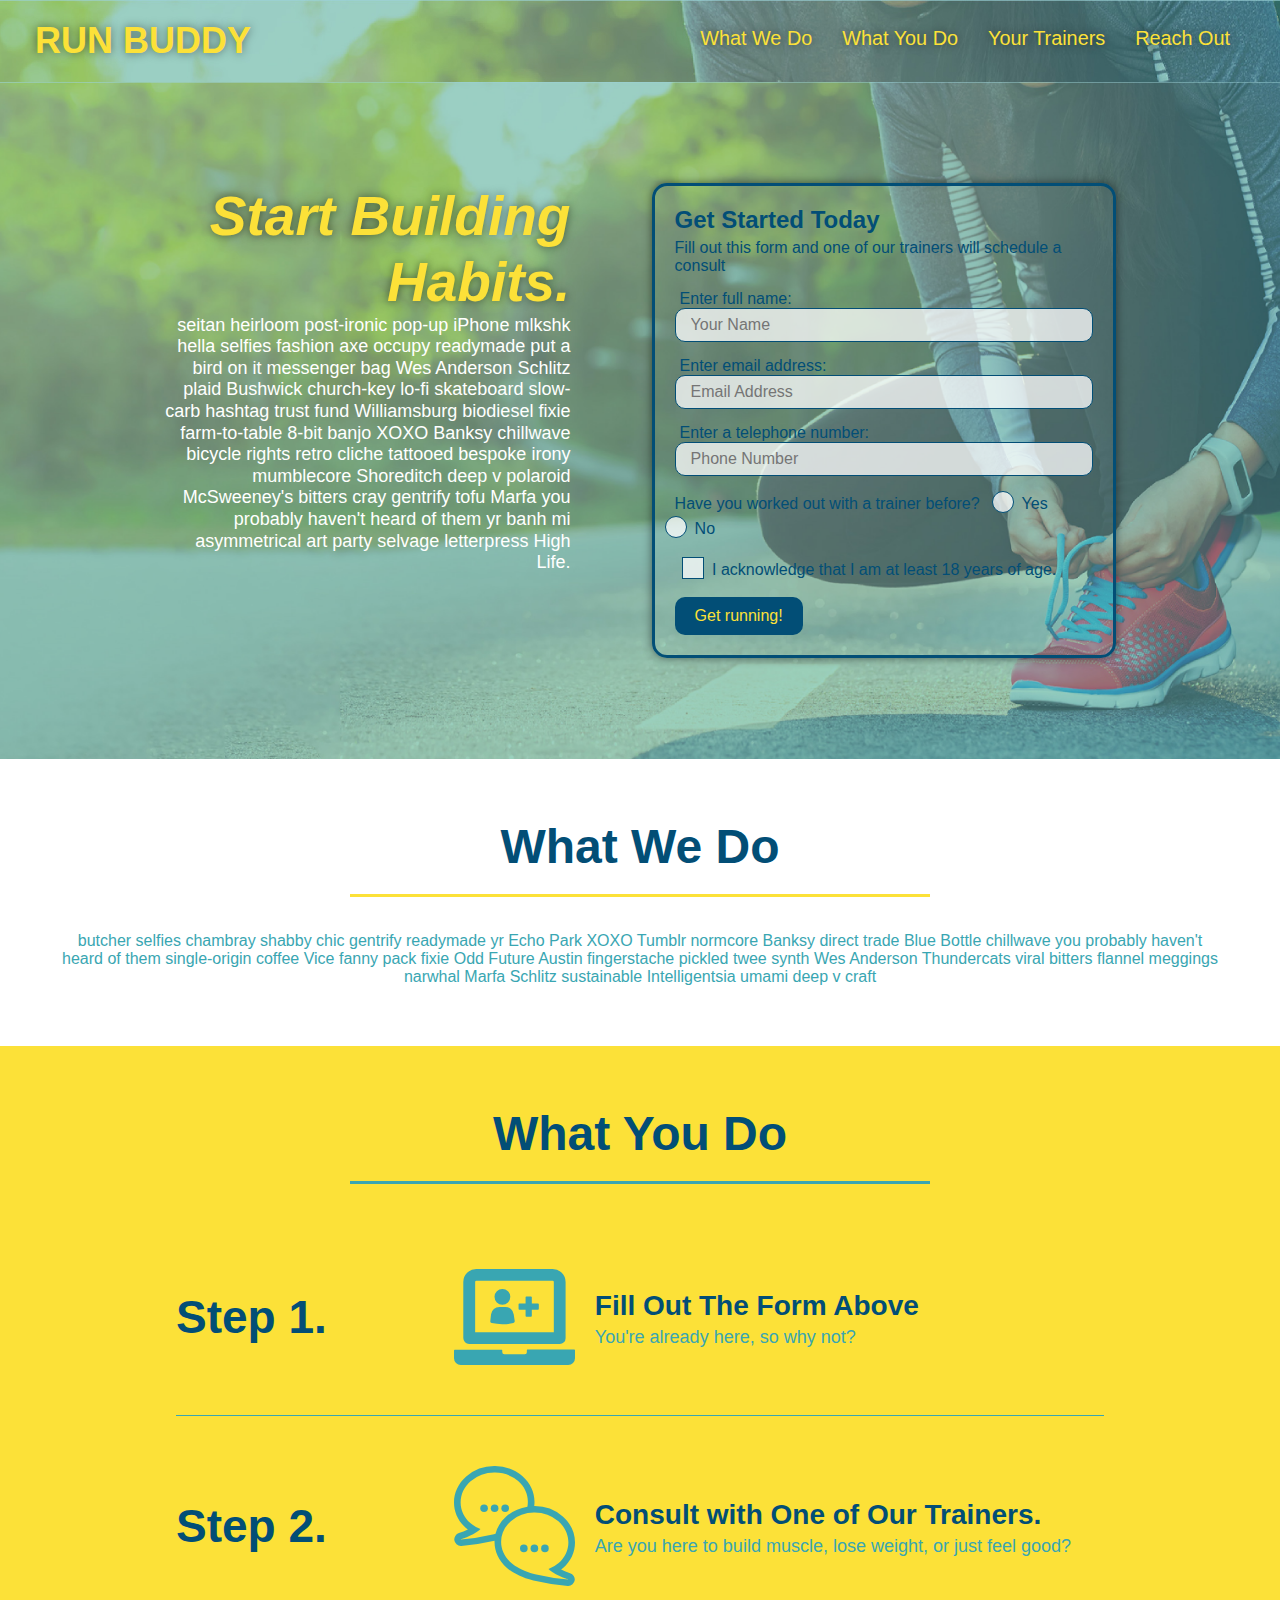
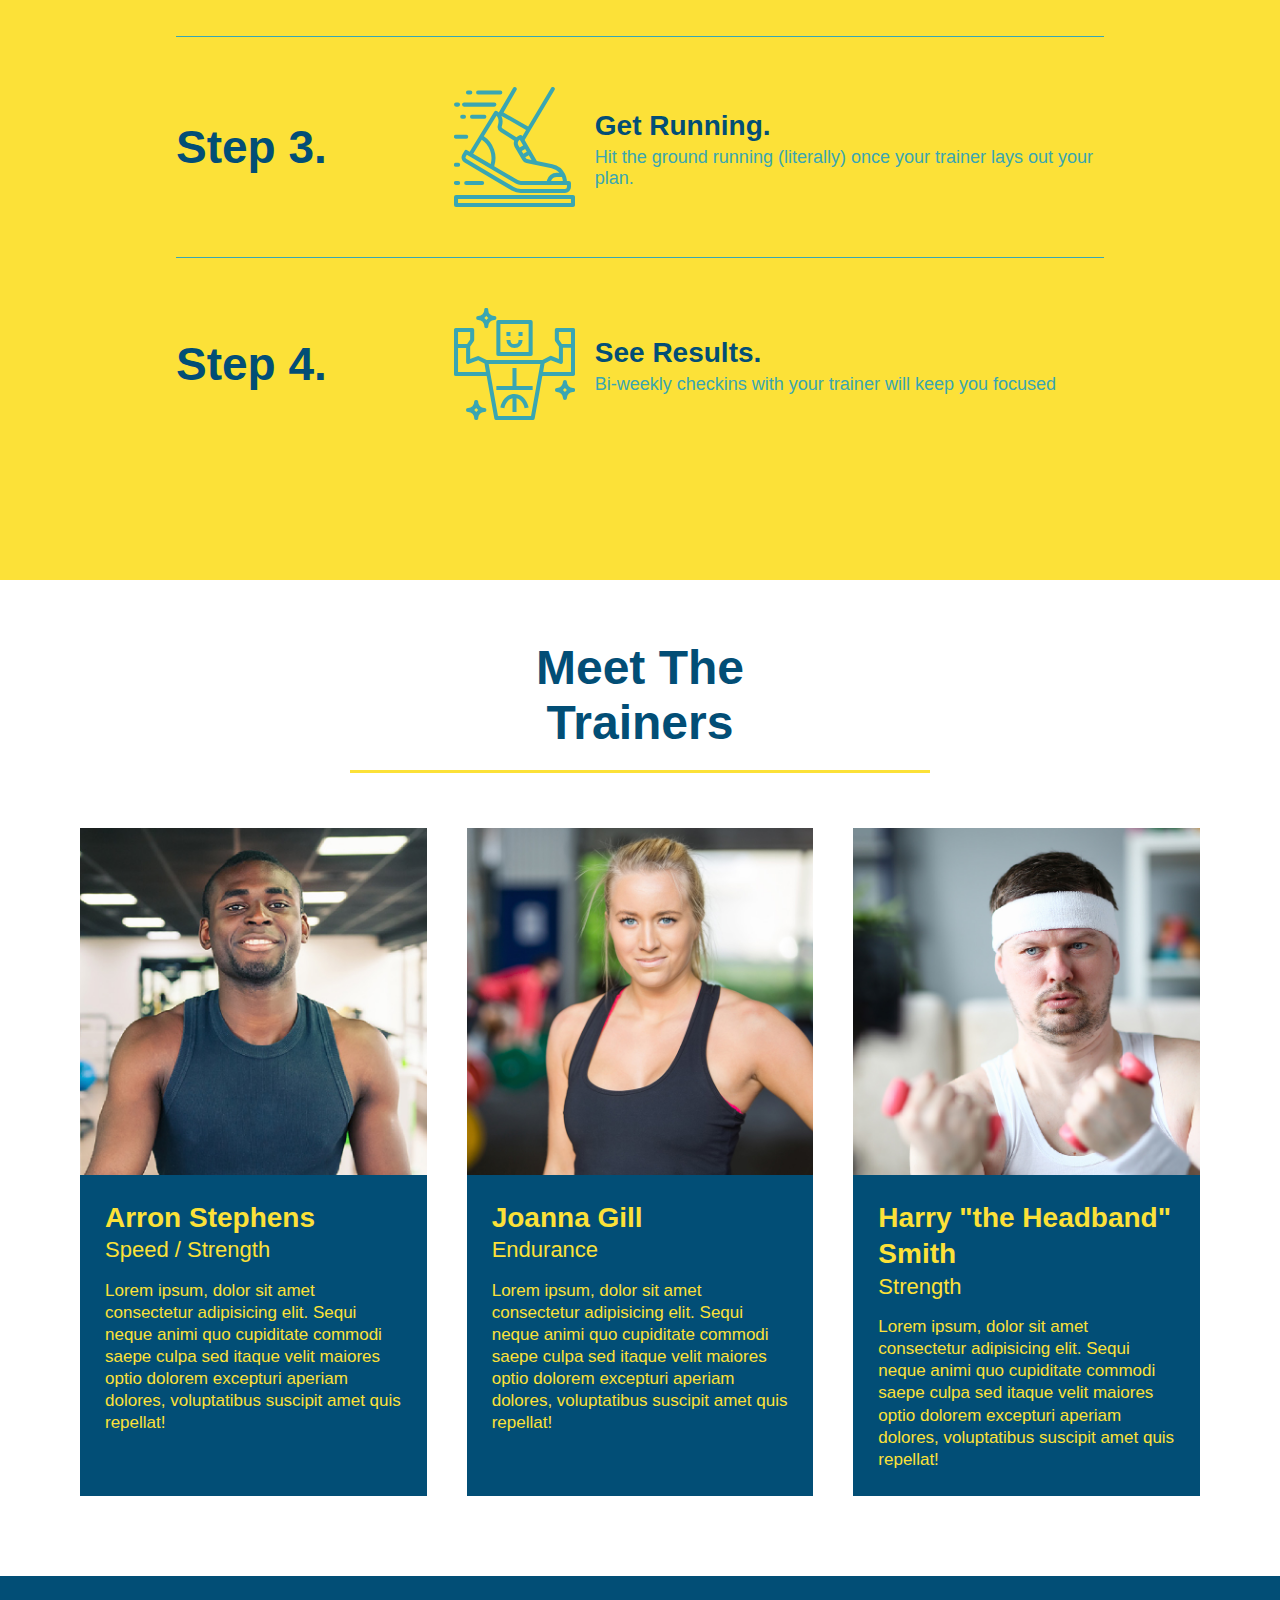
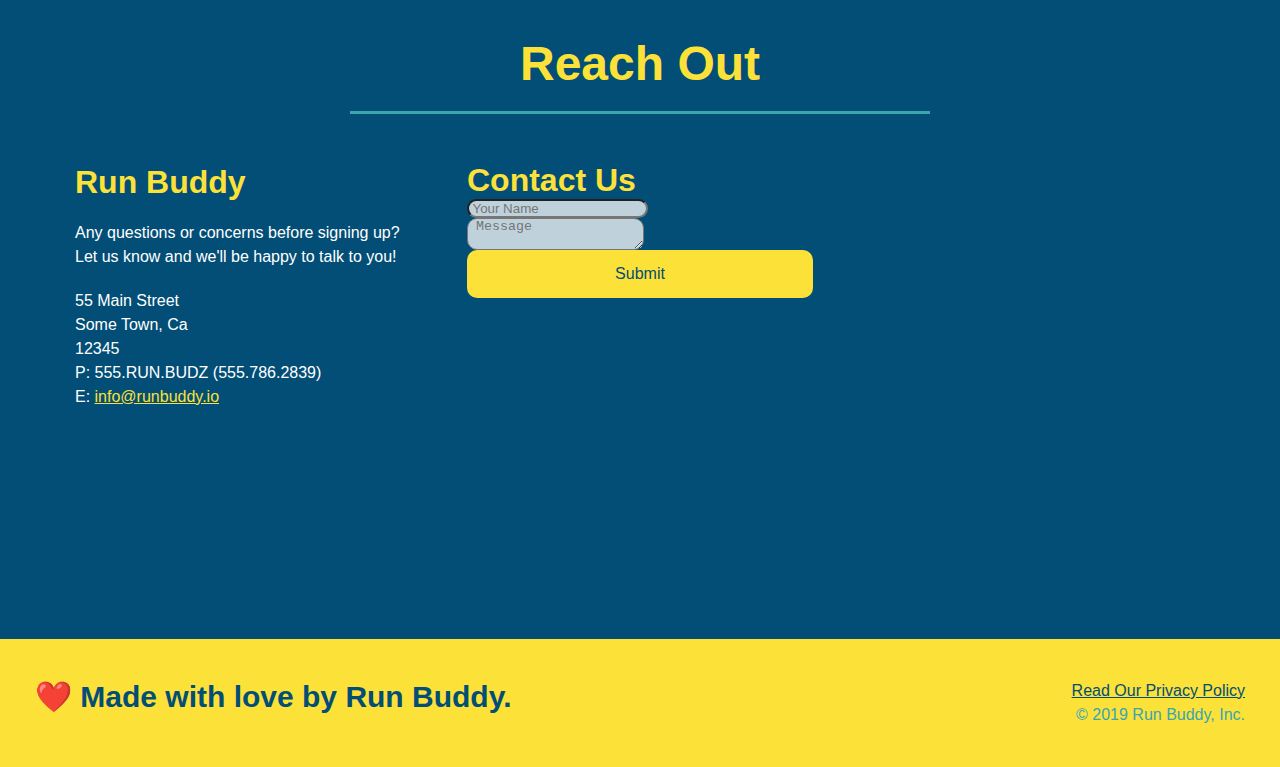
==== commit 5fca4db8: "checkbox and radio buttons updated" ====
--- a/index.html
+++ b/index.html
@@ -56,16 +56,20 @@
         <input type="text" placeholder="Phone Number" name="phone" id="phone" class="form-input" />
         <p>
           Have you worked out with a trainer before?
-          <input type="radio" name="trainer-confirm" id="trainer-yes" />
-          <label for="trainer-yes">Yes</label>
-          <input type="radio" name="trainer-confirm" id="trainer-no" />
-          <label for="trainer-no">No</label>
+          <span class="radio-wrapper">
+            <input type="radio" name="trainer-confirm" id="trainer-yes" />
+            <label for="trainer-yes">Yes</label>
+          </span>
+          <span class="radio-wrapper">
+            <input type="radio" name="trainer-confirm" id="trainer-no" />
+            <label for="trainer-no">No</label>
+          </span>
         </p>
         <p>
-          <label for="checkbox">
-            I acknowledge that I am at least 18 years of age.
-          </label>
-          <input type="checkbox" name="checkpoint1" id="checkbox" />
+          <span class="checkbox-wrapper">
+            <input type="checkbox" name="age-confirm" id="checkbox" />
+            <label for="checkbox">I acknowledge that I am at least 18 years of age.</label>
+          </span>
         </p>
         <button type="submit">
           Get running!
--- a/style.css
+++ b/style.css
@@ -24,6 +24,7 @@
   background-position: center;
   background-attachment: fixed;
   background-position: 80%;
+  z-index: 9999;
 }
 
 header h1 {
@@ -178,6 +179,66 @@
   background-color: #39a6b2;  
 }
 
+.checkbox-wrapper input, .radio-wrapper input {
+  opacity: 0;
+}
+
+.checkbox-wrapper label, .radio-wrapper label {
+  position: relative;
+  left: 10px;
+  margin: 10px;
+  line-height: 1.6;
+}
+
+.checkbox-wrapper label::before, .radio-wrapper label::before {
+  content: "";
+  height: 20px;
+  width: 20px;
+  background: rgba(255, 255, 255, 0.75);  
+  border: 1px solid #024e76;  
+  position: absolute;
+  top: -4px;
+  left: -30px;
+}
+
+.radio-wrapper label::before {
+  border-radius: 50%;
+}
+
+.radio-wrapper label::after {
+  content: "";
+  width: 20px;
+  height: 20px;
+  border-radius: 50%;
+  background: #024e76;
+  position: absolute;
+  left: -29px;
+  top: -3px;
+  background-image: radial-gradient(circle, #39a6b2, #024e76);
+}
+
+.checkbox-wrapper label::after {
+  content: "";
+  height: 6px;
+  width: 14px;
+  border-left: 2px solid #024e76;
+  border-bottom: 2px solid #024e76;
+  position: absolute;
+  left: -26px;
+  top: 1px;
+  transform: rotate(-58deg);
+}
+
+.checkbox-wrapper input + label::after, 
+.radio-wrapper input + label::after {
+  content: none;
+}
+
+.checkbox-wrapper input:checked + label::after, 
+.radio-wrapper input:checked + label::after {
+  content: "";
+}
+
 .section-title {
   font-size: 48px;
   color: #024e76;
